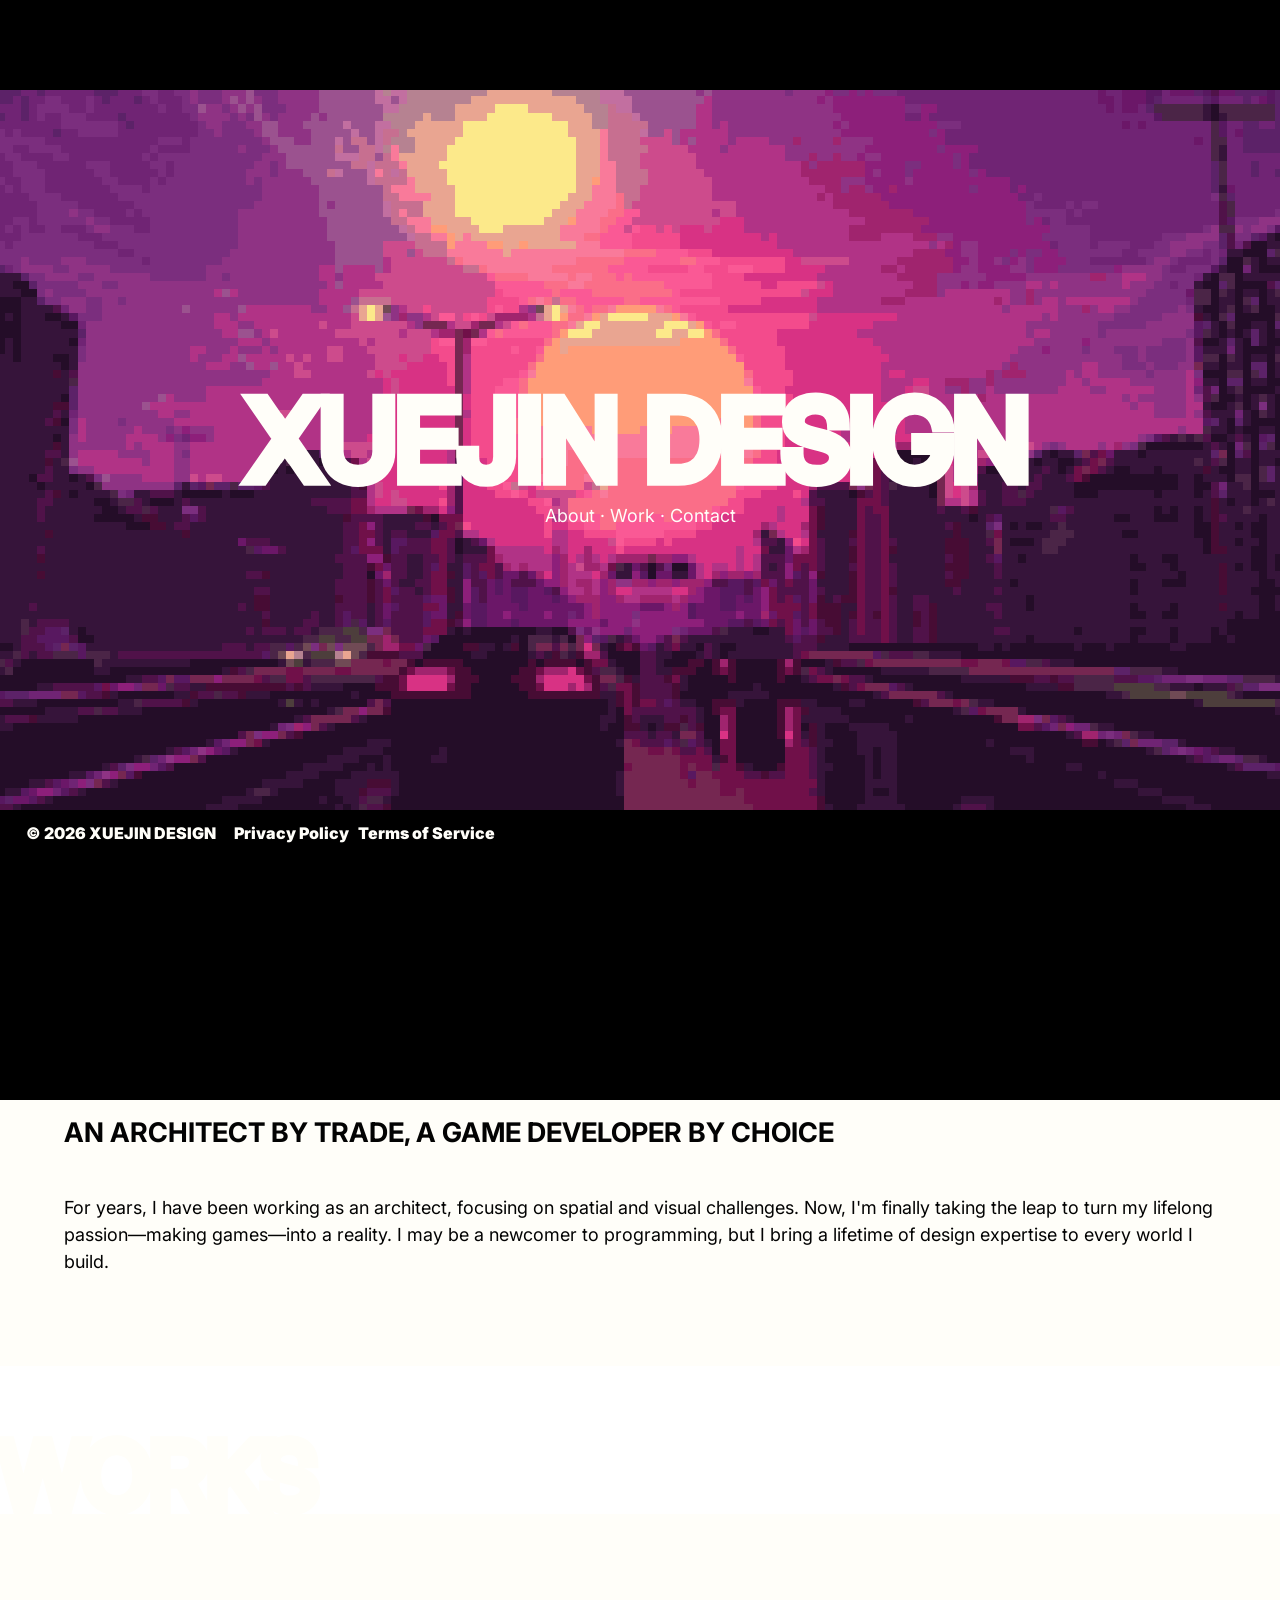
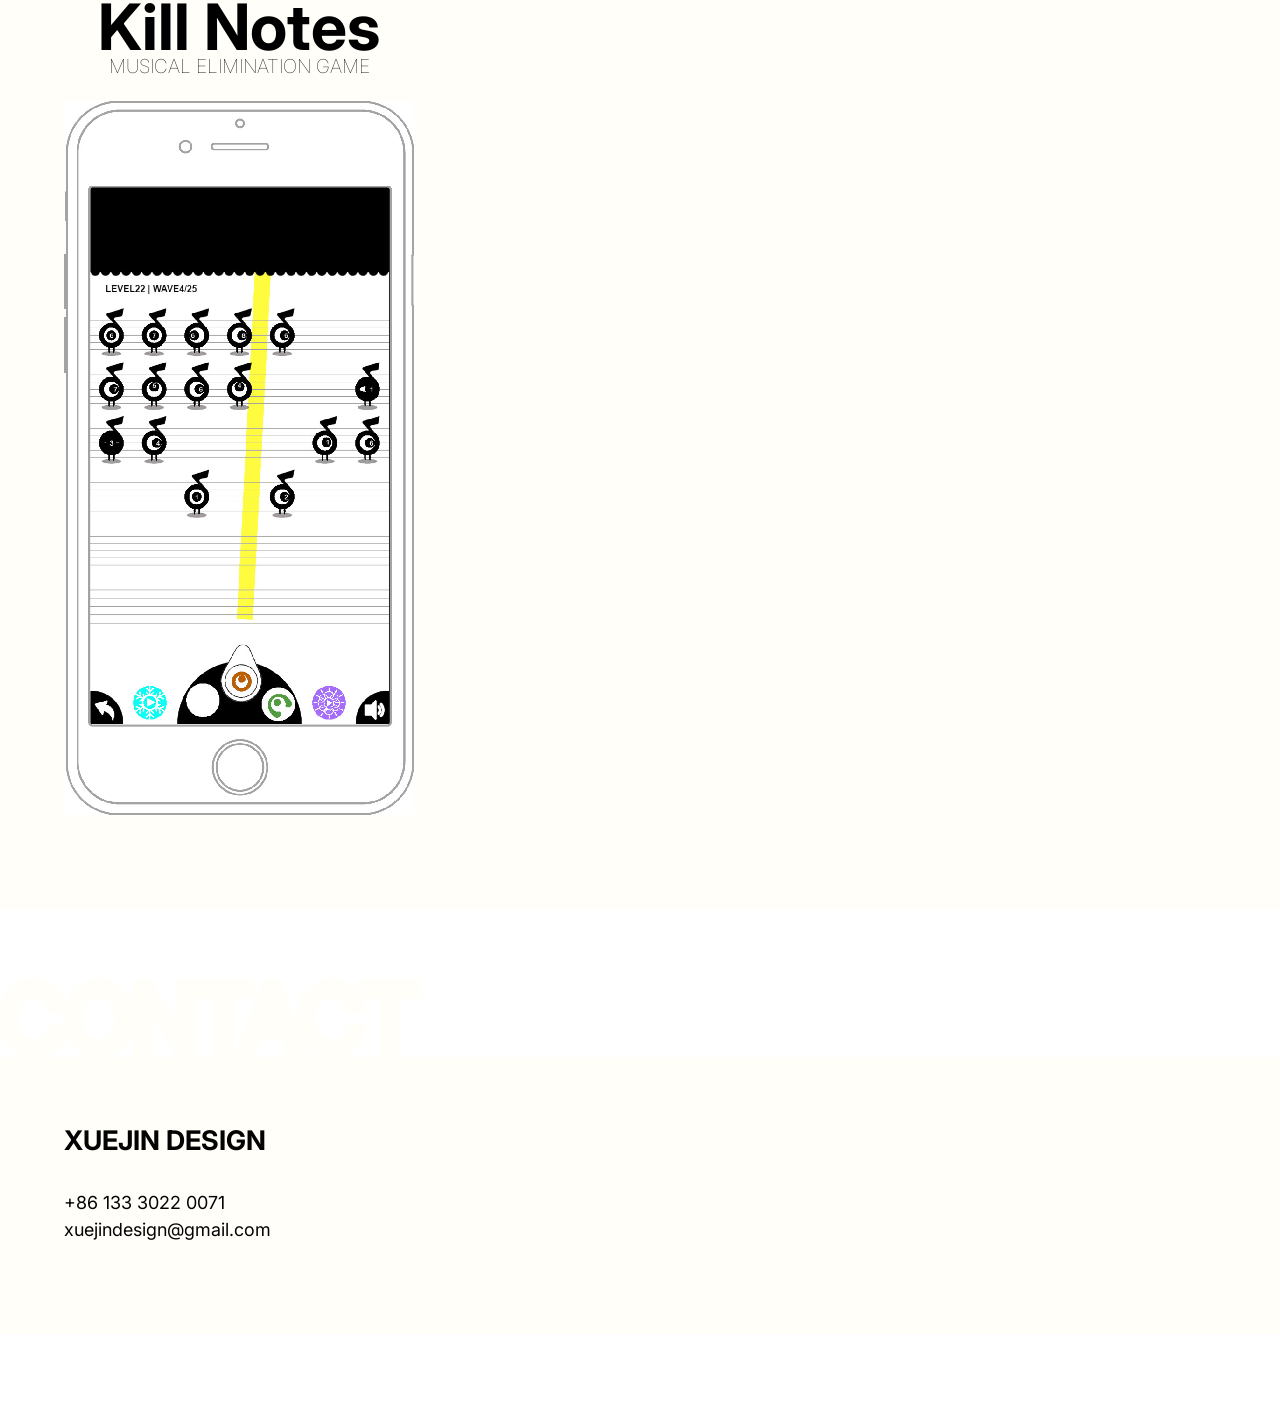
==== index.html @ 5424bccf "Update index.html" ====
<!doctype html>
<html lang="en">
  <head>
    <meta charset="UTF-8" />
    <!-- <meta http-equiv=""X-UA-Compatible" content=""IE=edge"> -->
    <meta name="viewport" content="width=device-width, initial-scale=1.0" />
    <title>Xuejin Design</title>
    <link
      href="https://fonts.googleapis.com/css2?family=Inter:wght@400&display=swap"
      rel="stylesheet"
    />
    <link rel="stylesheet" href="style.css" />
    <link rel="icon" href="assets/icon.png" type="image/png">
  </head>
  <body>
    <div id="header"></div>

    <div id="logo">
      <p class="logo">XUEJIN DESIGN</p>
      <p class="logo-text">
        <a href="#about">About</a> · <a href="#work">Work</a> ·
        <a href="#contact">Contact</a>
      </p>
    </div>

    <div id="about" class="container">
      <div class="title">ABOUT</div>
      <div class="content">
        <h2>AN ARCHITECT BY TRADE, A GAME DEVELOPER BY CHOICE <br /><br /></h2>
        <p>
          For years, I have been working as an architect, focusing on spatial
          and visual challenges. Now, I'm finally taking the leap to turn my
          lifelong passion—making games—into a reality. I may be a newcomer to
          programming, but I bring a lifetime of design expertise to every world
          I build.
        </p>
        <br />
      </div>
    </div>

    <div id="work" class="container">
      <div class="title">WORKS</div>
      <div class="content">
        <div class="project">
          <p class="project-title">Kill Notes</p>
          <p class="project-subtitle">MUSICAL ELIMINATION GAME</p>
          <a href="killnotes.html">
            <img src="assets/killnotes.jpg" width="350px" height="auto" />
          </a>
        </div>
      </div>
    </div>

    <div id="contact" class="container">
      <div class="title">CONTACT</div>
      <div class="content">
        <h2>XUEJIN DESIGN</h2>
        <br />
        <p>+86 133 3022 0071</p>
        <p>xuejindesign@gmail.com</p>
        <br />
      </div>
    </div>

    <div id="footer">
      <div class="footer">© 2026&nbsp;</div>
      <a class="footer" href="index.html"
        >XUEJIN DESIGN&nbsp;&nbsp;&nbsp;&nbsp;&nbsp;&nbsp;</a
      >
      <a class="footer" href="privacyPolicy.html"
        >Privacy Policy&nbsp;&nbsp;&nbsp;</a
      >
      <a class="footer" href="termsOfService.html">Terms of Service</a>
    </div>
  </body>
</html>
---- style.css ----
* {
  margin: 0;
  padding: 0;
  box-sizing: border-box; /* 确保 padding 不会撑大盒子 */
  font-family: "Inter", sans-serif;
}
html {
  scroll-padding-top: 15vh; /* 与 header 高度保持一致 */
}
a {
  color: #fffef9;
  text-decoration: none; /* 去掉默认的下划线 */
}
body {
  overflow-x: hidden; /* 防止出现细微的左右晃动 */
  background-image: url("./assets/32color.gif");

  /* 关键属性 */
  background-size: cover; /* 保持比例撑满全屏，不留白 */
  background-position: center; /* 图片居中展示 */
  background-repeat: no-repeat; /* 防止图片重复排列 */
  background-attachment: fixed; /* 背景固定，不随内容滚动（视差感） */

  image-rendering: pixelated; /* 现代浏览器的标准写法 */
  image-rendering: -moz-crisp-edges; /* 针对 Firefox */
  image-rendering: crisp-edges; /* 针对部分其他浏览器 */

  /* 记得清除默认边距 */
  margin: 0;
  padding: 0;
  min-height:100vh;
}
.home {
  font-size: 2vh; /* 使用视口宽度单位，确保在不同屏幕上都能适应 */
  color: #fffef9;
  -webkit-text-stroke: 0.2vh #fffef9;
  transform: scaleY(1.2); /* 1.2 表示纵向拉长到 1.2 倍，数值越大越高 */
  line-height: 1.1;
}
#logo {
  display: flex;
  justify-content: center; /* 水平居中 */
  align-items: center; /* 垂直居中 */
  min-height: 100vh; /* 确保父容器高度占满整个屏幕 */
  flex-direction: column;
}
.logo {
  font-size: 12vh; /* 使用视口宽度单位，确保在不同屏幕上都能适应 */
  color: #fffef9;
  -webkit-text-stroke: 1.5vh #fffef9;

}
.logo-text {
  font-size: 2vh; /* 使用视口宽度单位，确保在不同屏幕上都能适应 */
  color: #fffef9;
}
.container {
  display: block;
  margin: 8vh 0; /* 上下间距，水平居中 */
}
.page {
  display: block;
  margin-top: 20vh; /* 水平居中 */
}
.title {
  color: #fffef9;
  font-size: 10vh;
  line-height: 0.85; /* 强制压缩行高 */
  margin: 0; /* 暴力负边距，强制把下方的白色块拉上来 */
  display: block;
  -webkit-text-stroke: 1.4vh #fffef9;
}
.content {
  background-color: #fffef9;
  font-size: 2vh;
  color: #030303;
  margin: 0;
  padding: 5%;
  line-height: 1.5;
}
.heading {
  font-weight: 900;
  color: #030303;
}
.indent {
  margin-left: 2em;
}
.project {
  position: relative; /* 关键：作为定位参考 */
  display: inline-block;
  z-index: 1; /* 较低层级 */
  margin-top: 2%;
  margin-bottom: 2%;
}
.project-title {
  white-space: nowrap; /* ← 加上这行，强制不换行 */
  top: -10%;
  color: rgb(0, 0, 0);
  font-weight: bolder;
  font-size: 4rem;
  text-align: center;
  line-height: 0.8;
}
.project-subtitle {
  text-align: center;
  white-space: nowrap; /* ← 加上这行，强制不换行 */
  top: 5%;
  color: rgb(0, 0, 0);
  font-weight: lighter;
  font-size: 1.2rem;
  padding-bottom: 20px;
}
#header {
  background-color: #000000;
  display: flex;
  position: fixed;
  width: 100%;
  height: 10vh;
  top: 0;
  align-items: center;
  padding-left: 2vw;
  z-index: 2;
}
#footer {
  background-color: #000000;
  position: fixed;
  width: 100%;
  height: 10vh;
  bottom: 0;
  display: flex;
  color: #fffef9;
  padding-left: 2vw;
  padding-top: 1vw;
  font-weight: 900;
  z-index: 2;
  box-shadow:0 100px 0 100px #000000;
}
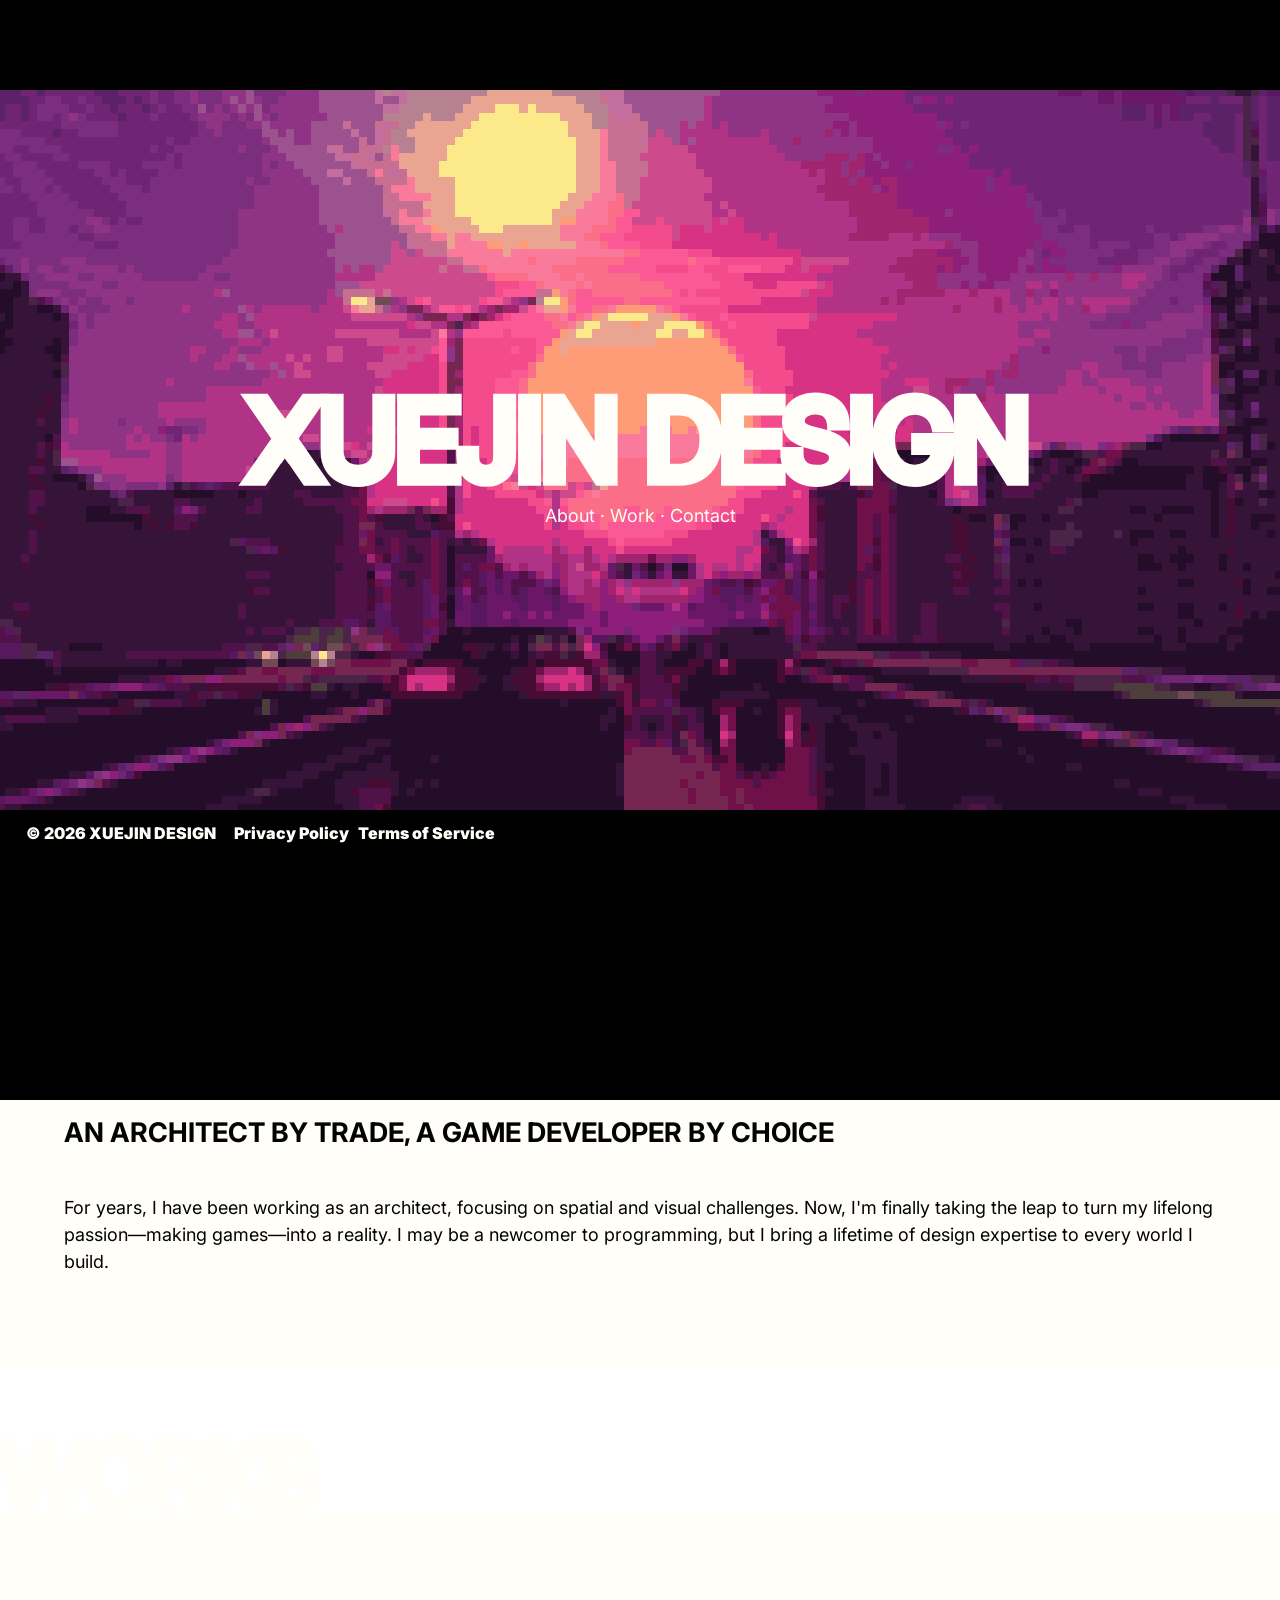
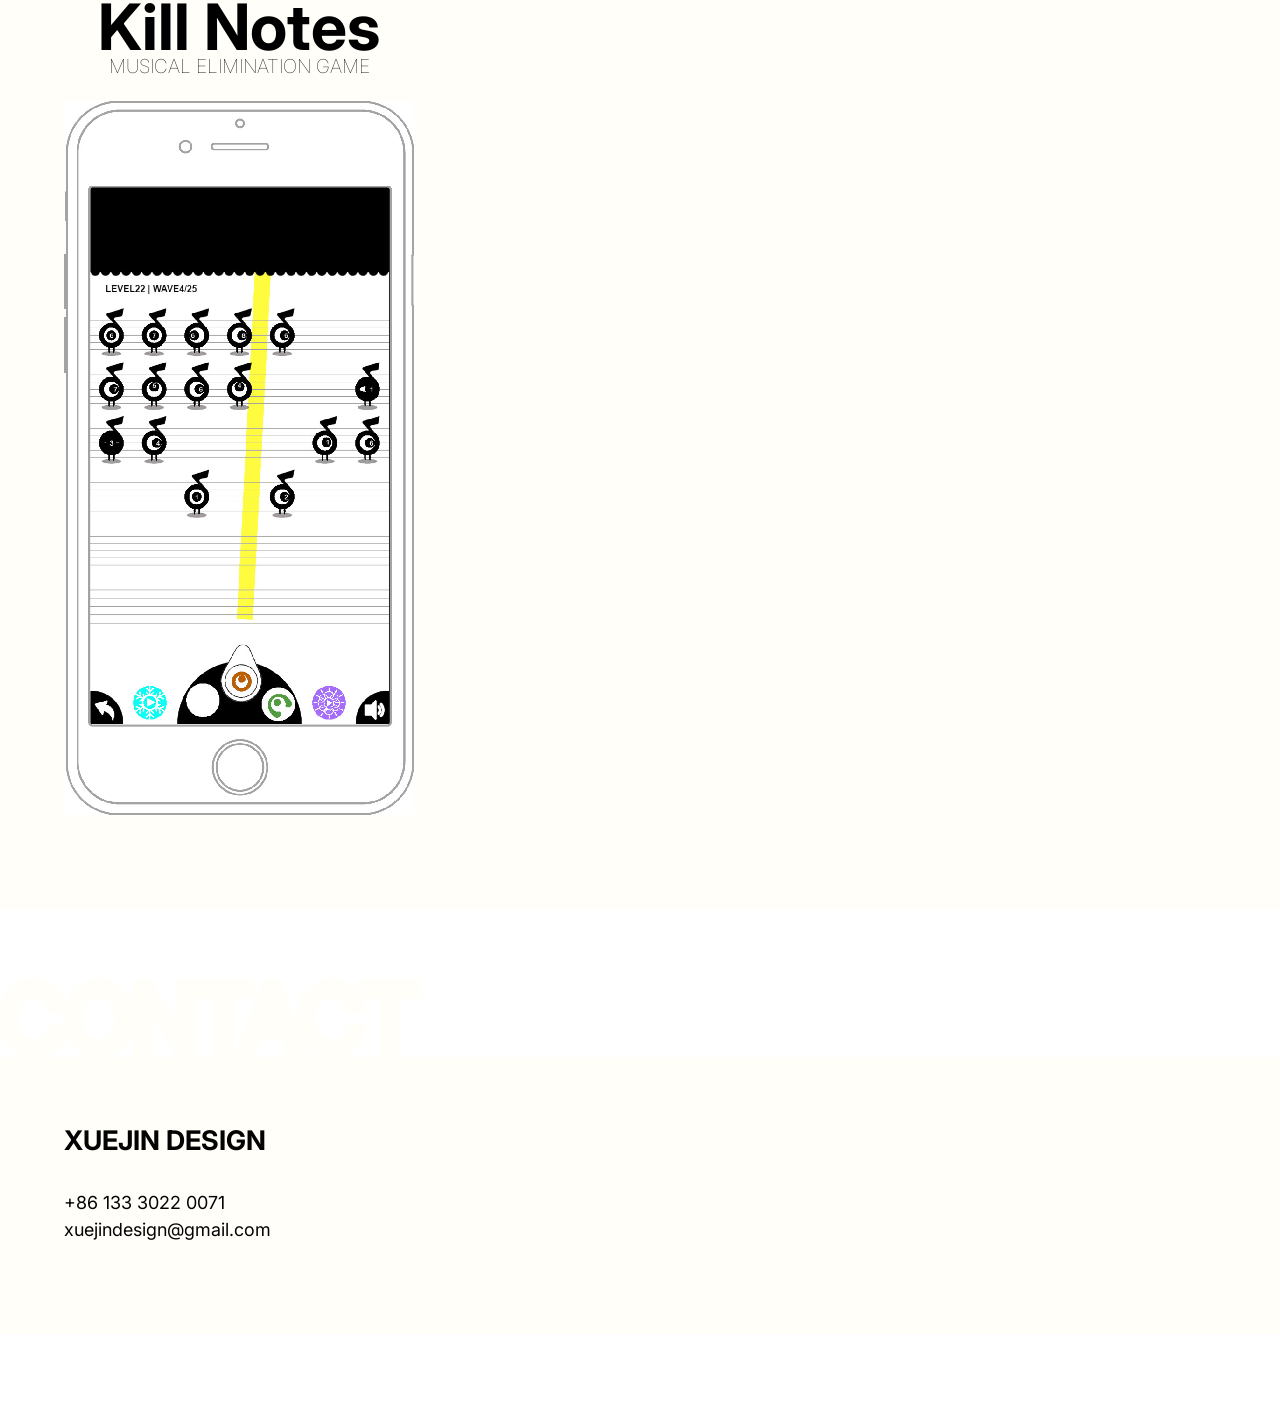
==== commit ca9e3eed: "Fix HTML encoding issues in index.html" ====
--- a/index.html
+++ b/index.html
@@ -4,7 +4,7 @@
     <meta charset="UTF-8" />
     <!-- <meta http-equiv=""X-UA-Compatible" content=""IE=edge"> -->
     <meta name="viewport" content="width=device-width, initial-scale=1.0" />
-    <title>Xuejin Design</title>
+    <title>XUEJIN DESIGN</title>
     <link
       href="https://fonts.googleapis.com/css2?family=Inter:wght@400&display=swap"
       rel="stylesheet"
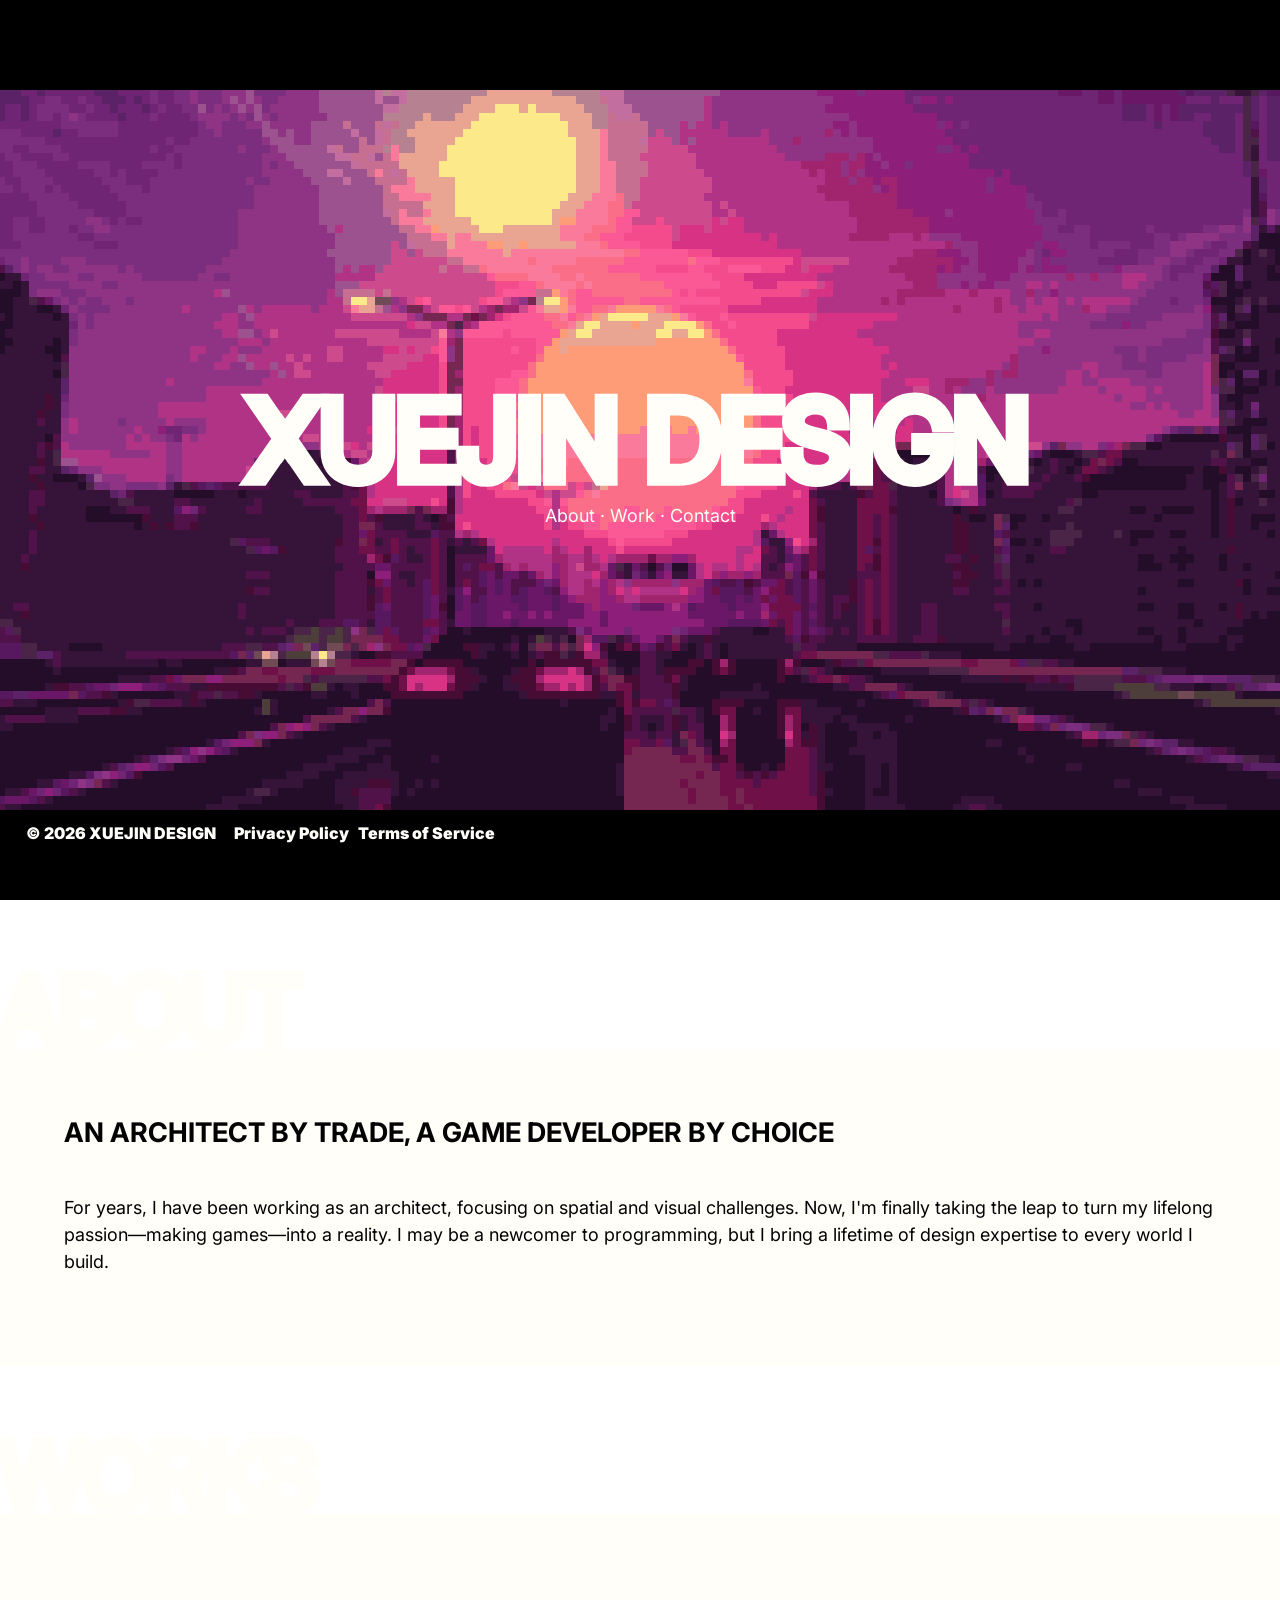
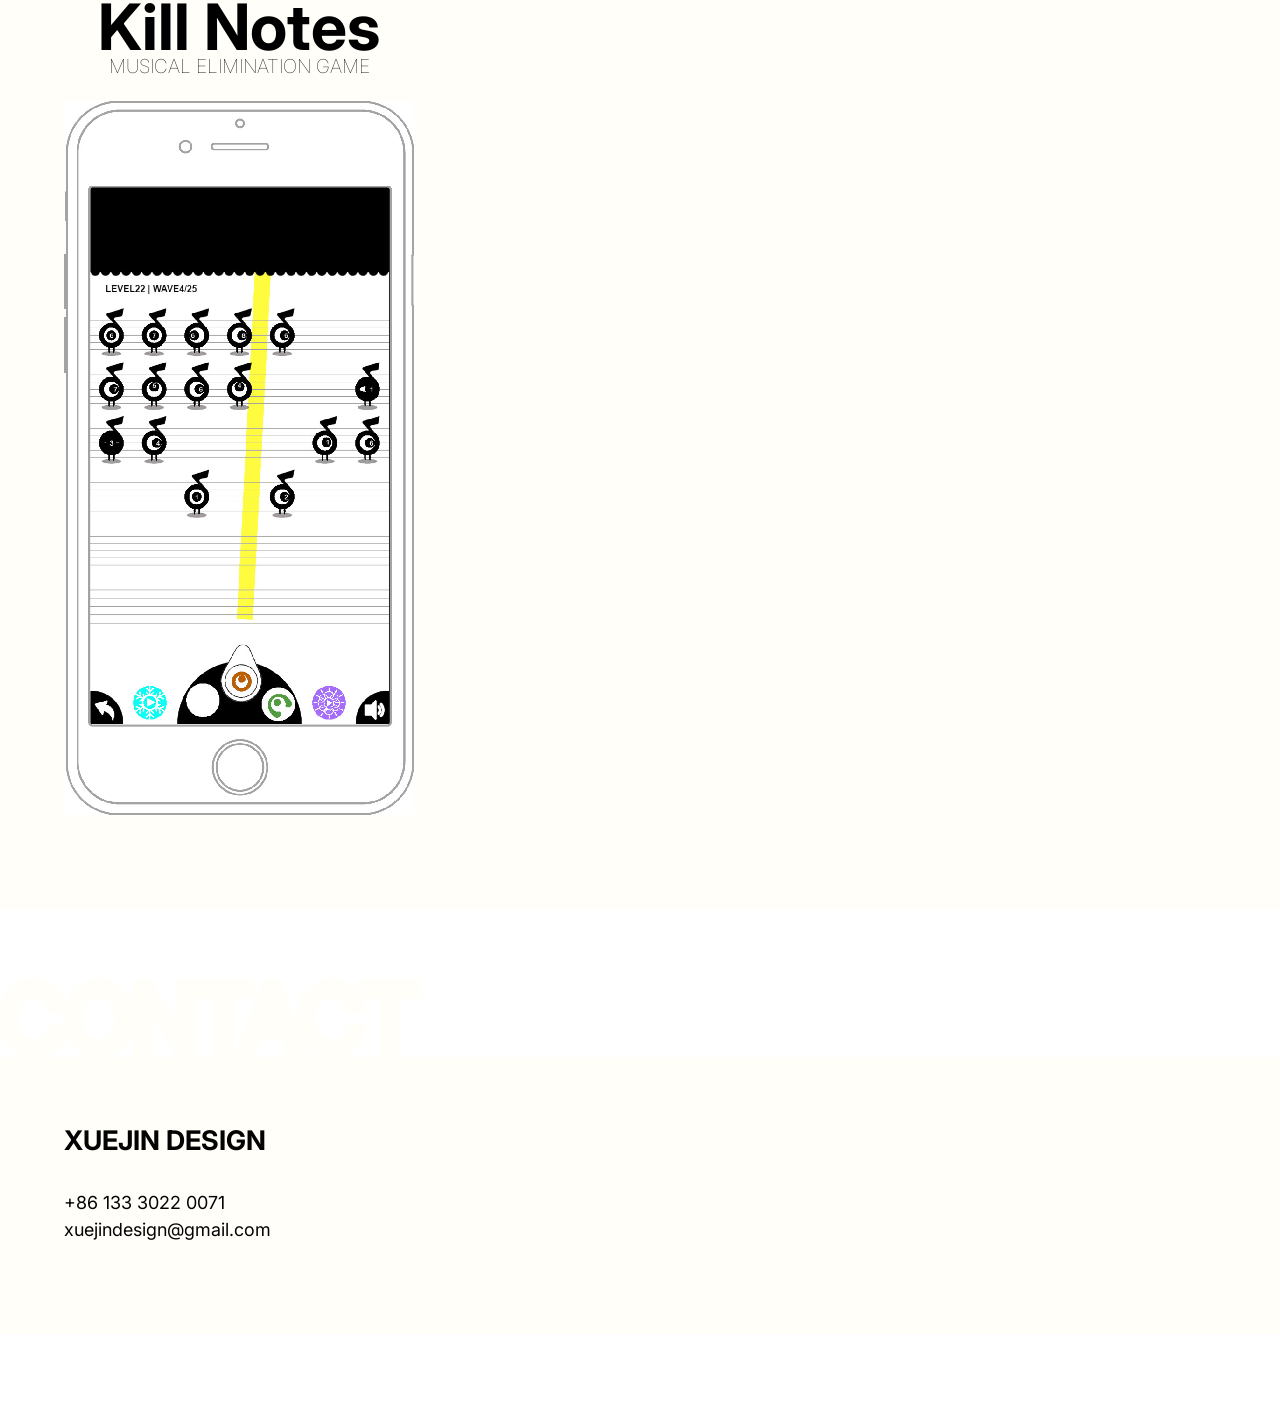
==== commit 2225fc13: "Update index.html" ====
--- a/index.html
+++ b/index.html
@@ -11,6 +11,7 @@
     />
     <link rel="stylesheet" href="style.css" />
     <link rel="icon" href="assets/icon.png" type="image/png">
+    <link rel="canonical" href="https://xuejin.design/" />
   </head>
   <body>
     <div id="header"></div>
--- a/style.css
+++ b/style.css
@@ -133,5 +133,4 @@
   padding-top: 1vw;
   font-weight: 900;
   z-index: 2;
-  box-shadow:0 100px 0 100px #000000;
 }
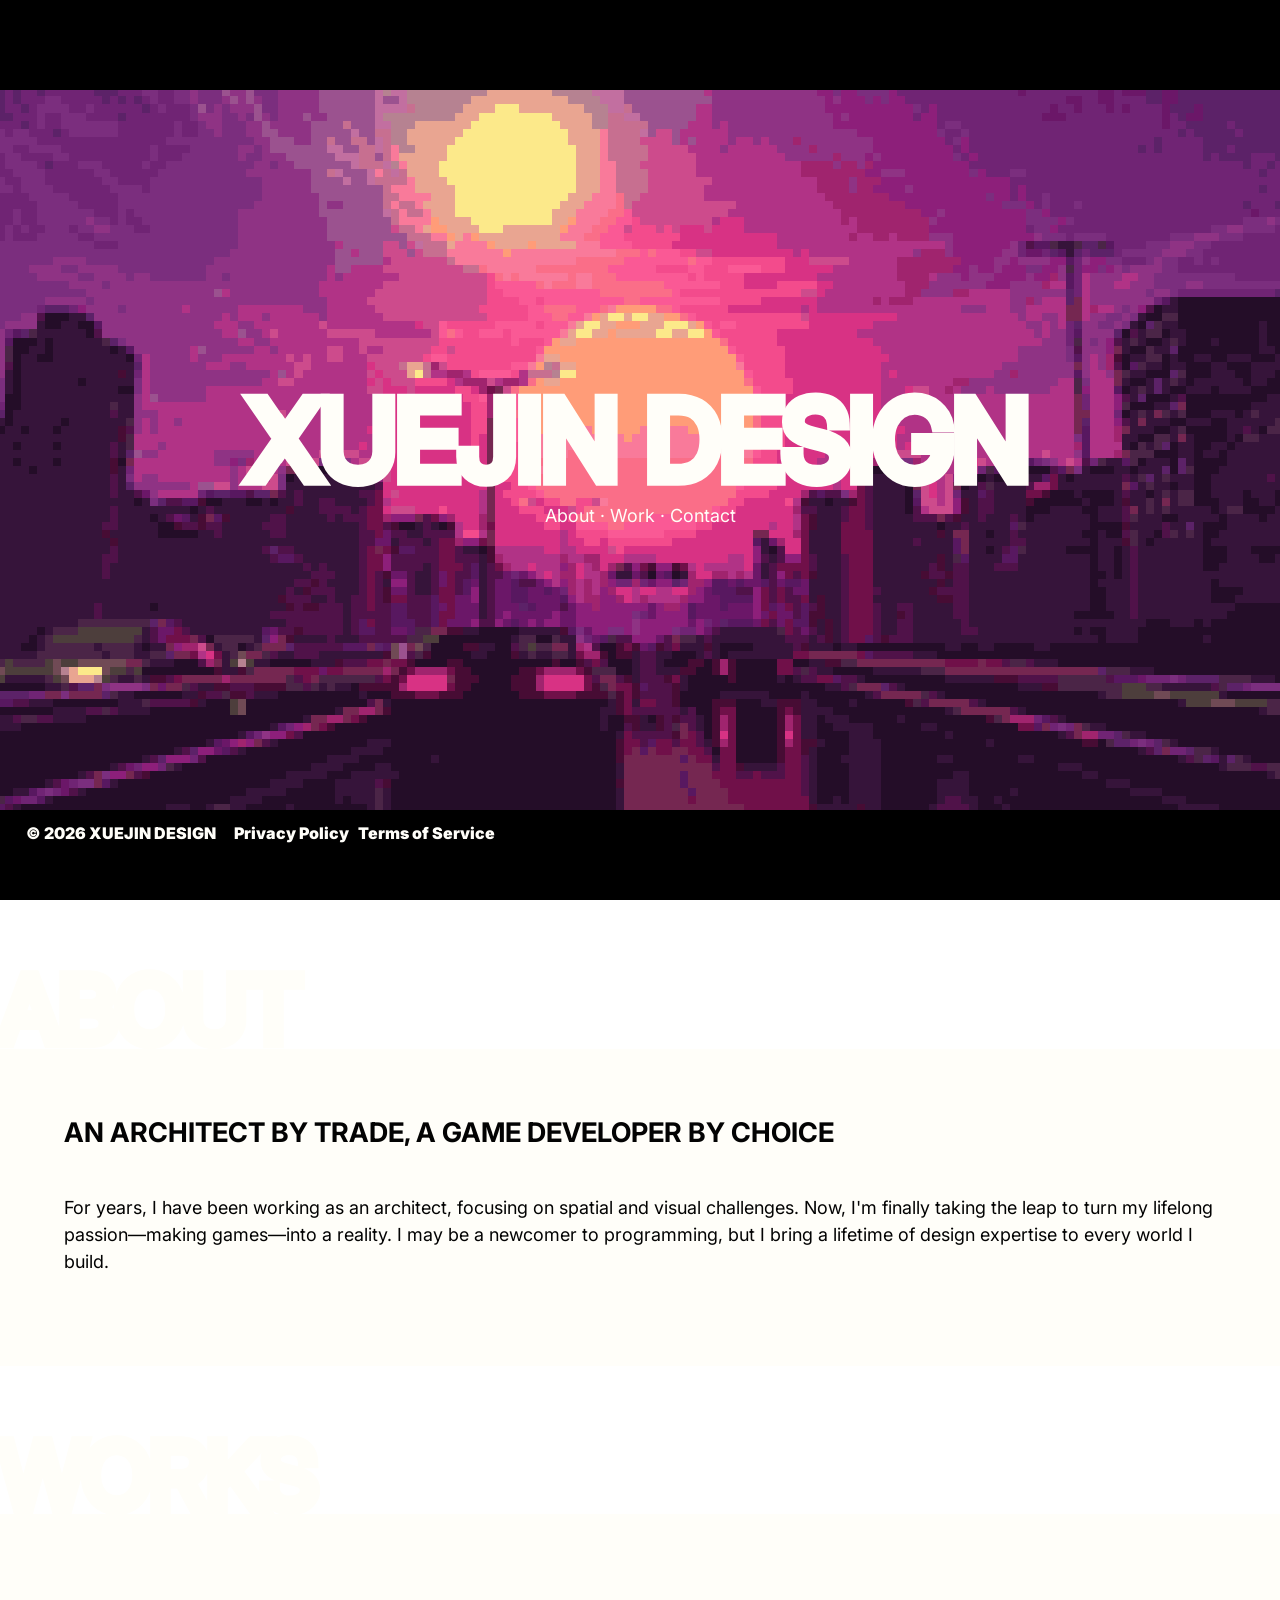
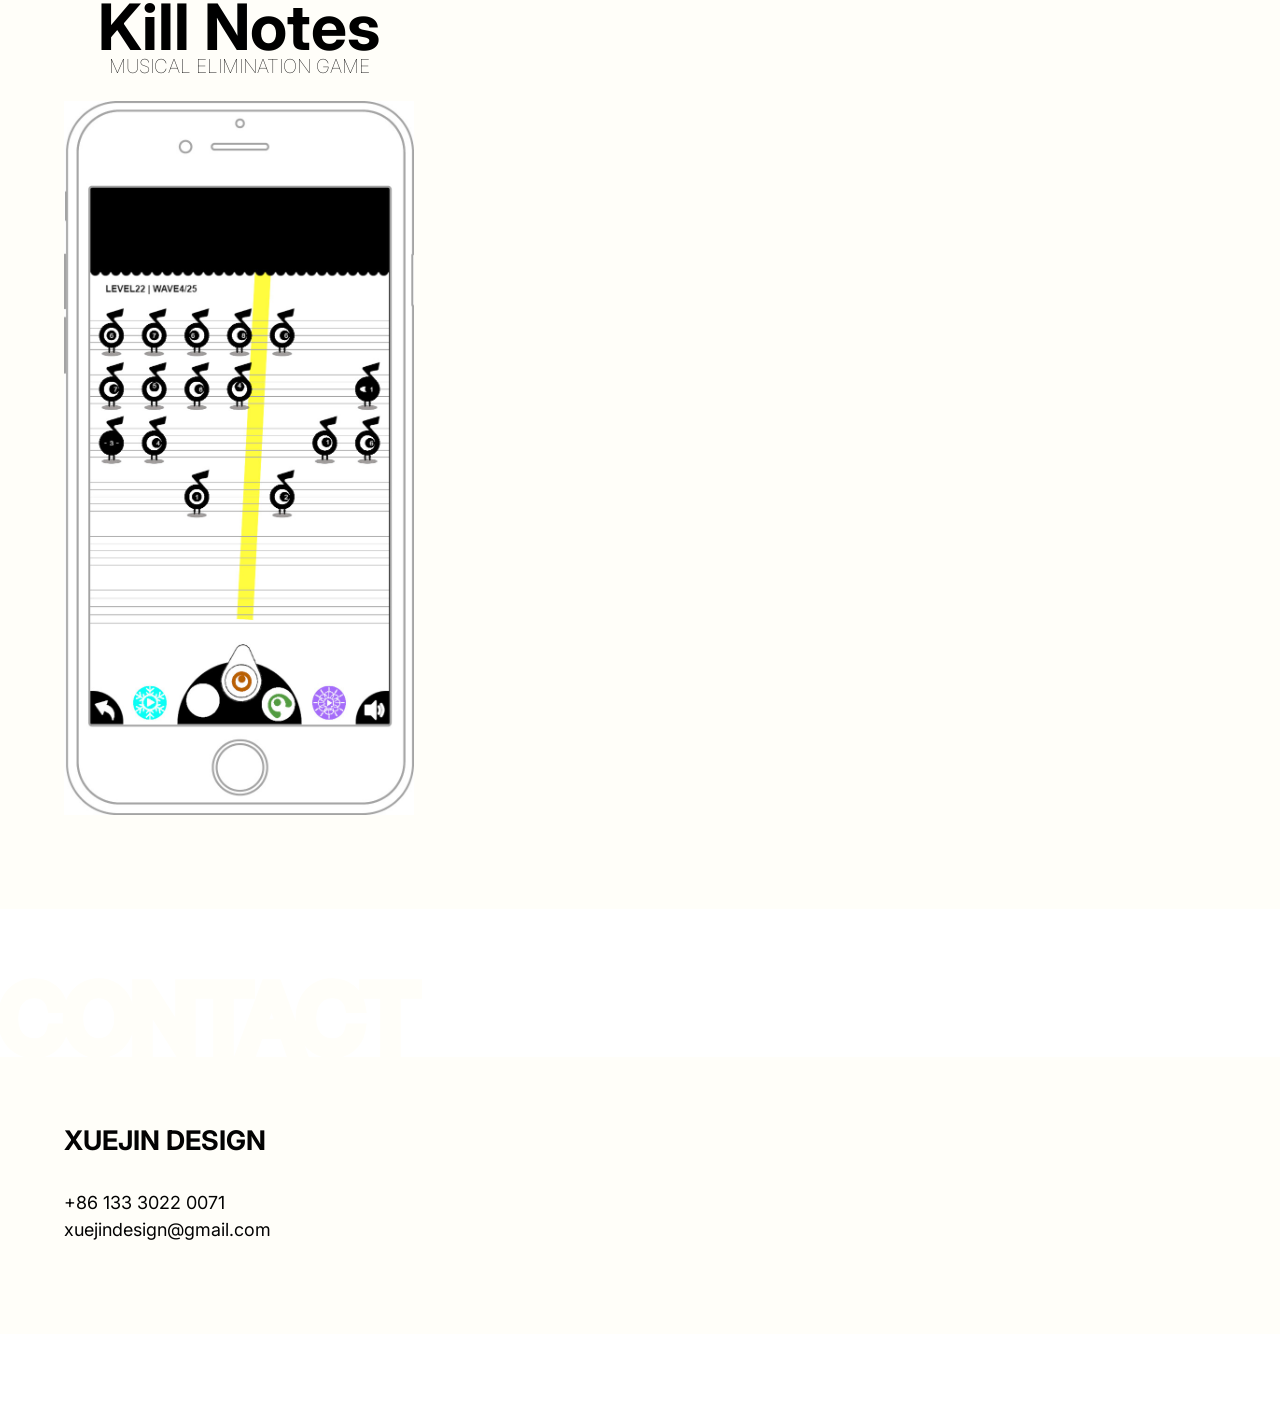
==== commit 98c6a580: "Update index.html" ====
--- a/index.html
+++ b/index.html
@@ -1,6 +1,7 @@
 <!doctype html>
 <html lang="en">
   <head>
+    <meta name="facebook-domain-verification" content="ktpvvyk9784qtbtlmtoqzcp71w7ede" />
     <meta charset="UTF-8" />
     <!-- <meta http-equiv=""X-UA-Compatible" content=""IE=edge"> -->
     <meta name="viewport" content="width=device-width, initial-scale=1.0" />
--- a/style.css
+++ b/style.css
@@ -134,3 +134,6 @@
   font-weight: 900;
   z-index: 2;
 }
+img {
+  image-rendering: -webkit-optimize-contrast;/* 重要！不加这个图片会模糊 */
+}
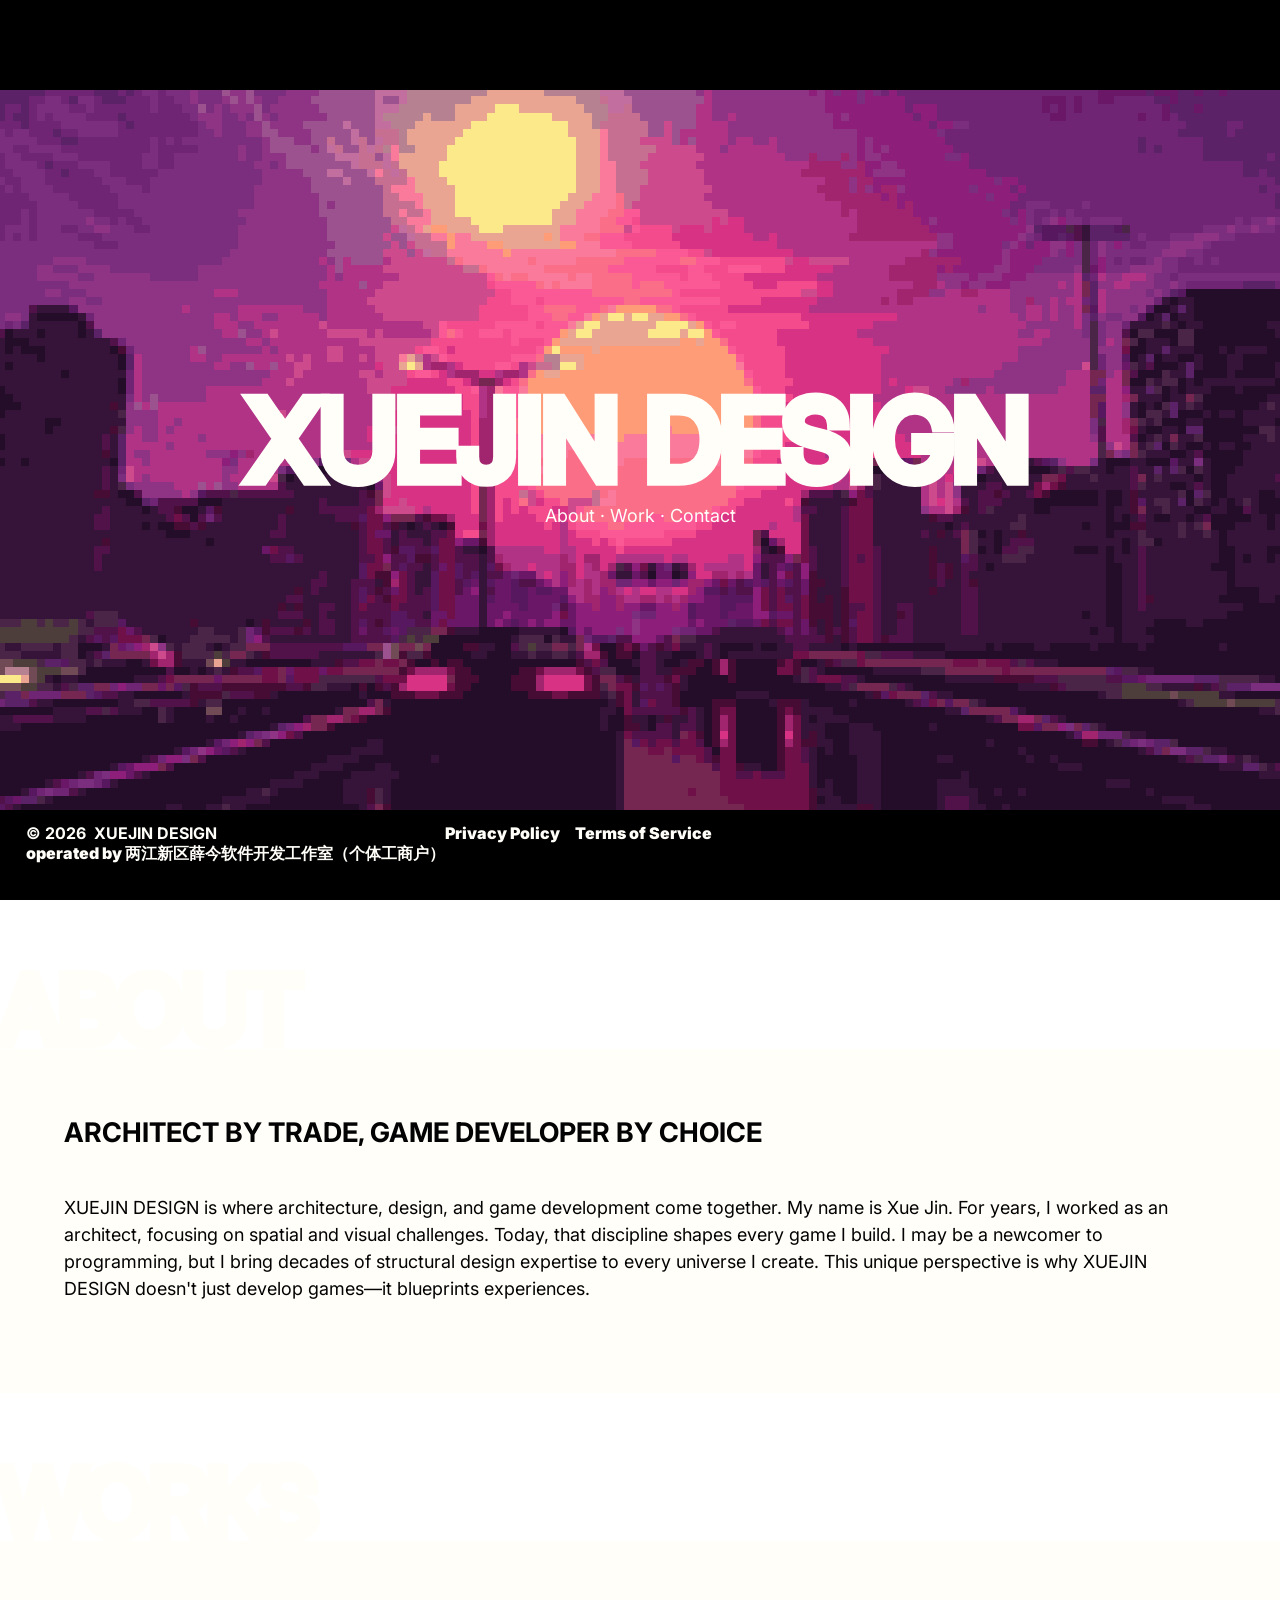
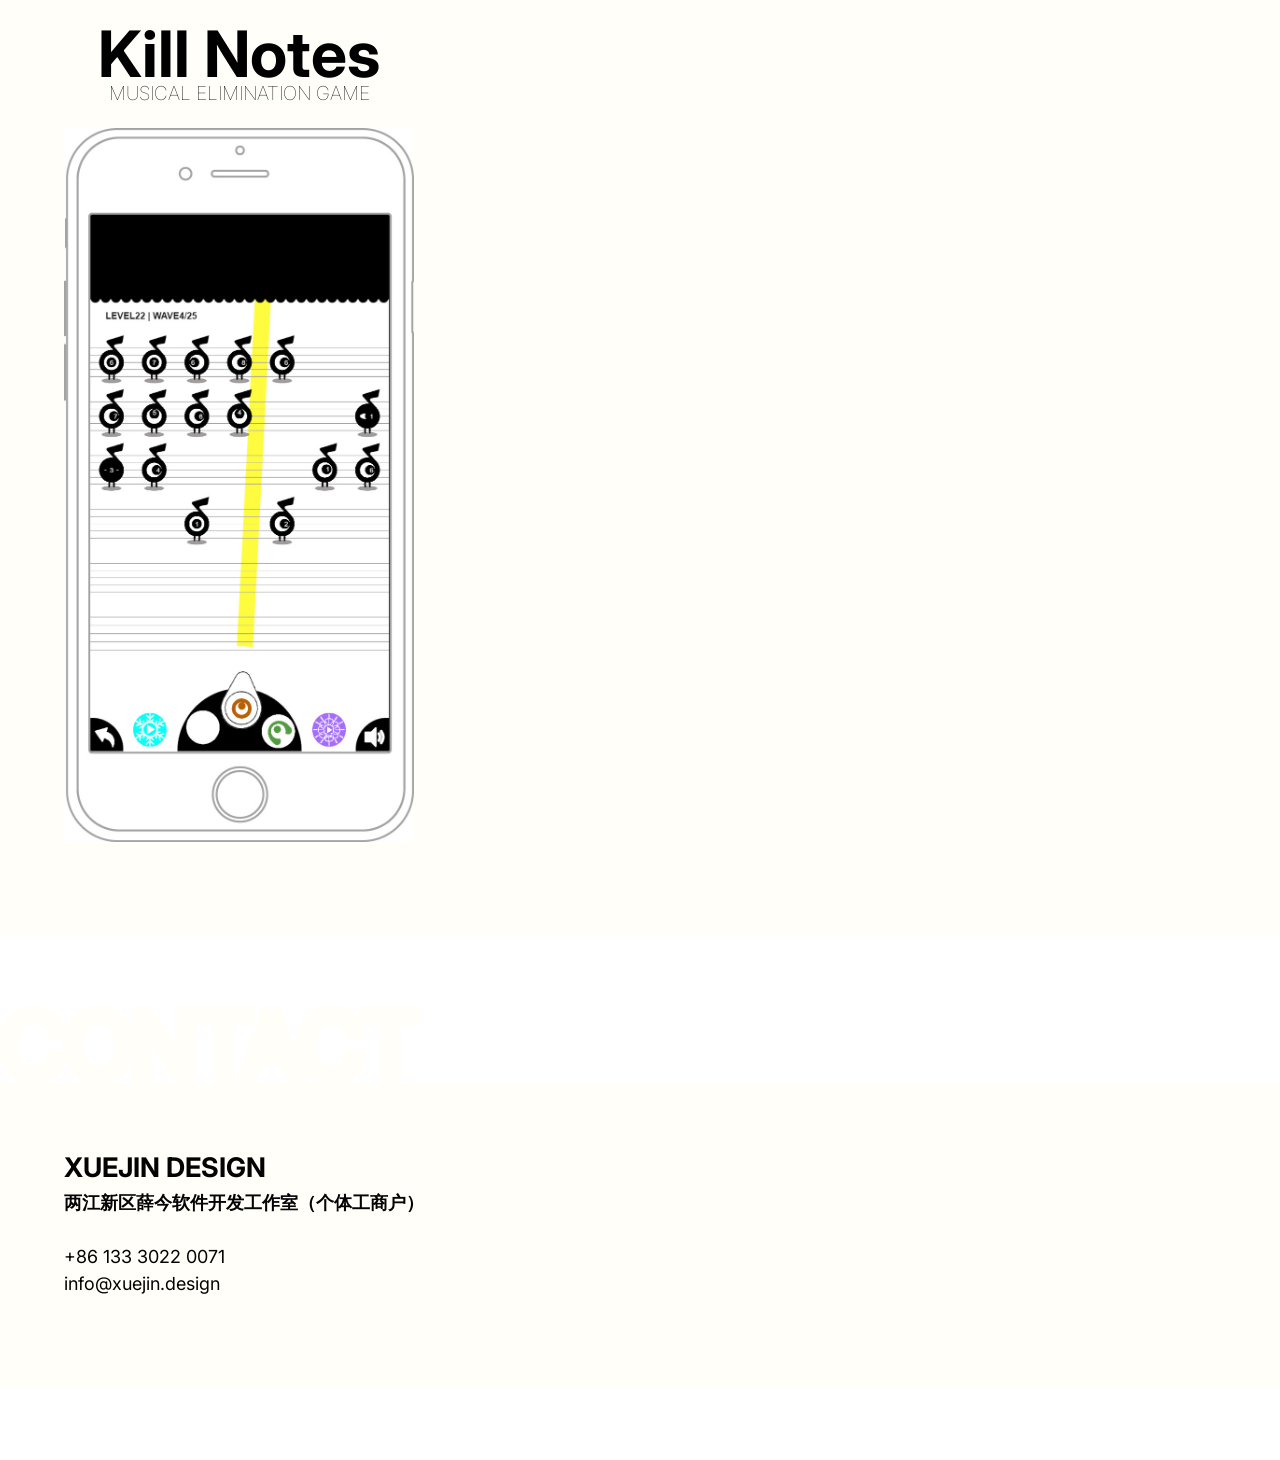
==== commit 1ef2b7ae: "Revise index.html for content and structure updates Updated the content and structure of the index.h" ====
--- a/index.html
+++ b/index.html
@@ -1,7 +1,10 @@
 <!doctype html>
 <html lang="en">
   <head>
-    <meta name="facebook-domain-verification" content="ktpvvyk9784qtbtlmtoqzcp71w7ede" />
+    <meta
+      name="facebook-domain-verification"
+      content="ktpvvyk9784qtbtlmtoqzcp71w7ede"
+    />
     <meta charset="UTF-8" />
     <!-- <meta http-equiv=""X-UA-Compatible" content=""IE=edge"> -->
     <meta name="viewport" content="width=device-width, initial-scale=1.0" />
@@ -11,7 +14,7 @@
       rel="stylesheet"
     />
     <link rel="stylesheet" href="style.css" />
-    <link rel="icon" href="assets/icon.png" type="image/png">
+    <link rel="icon" href="assets/icon.png" type="image/png" />
     <link rel="canonical" href="https://xuejin.design/" />
   </head>
   <body>
@@ -28,13 +31,15 @@
     <div id="about" class="container">
       <div class="title">ABOUT</div>
       <div class="content">
-        <h2>AN ARCHITECT BY TRADE, A GAME DEVELOPER BY CHOICE <br /><br /></h2>
-        <p>
-          For years, I have been working as an architect, focusing on spatial
-          and visual challenges. Now, I'm finally taking the leap to turn my
-          lifelong passion—making games—into a reality. I may be a newcomer to
-          programming, but I bring a lifetime of design expertise to every world
-          I build.
+                <h2>ARCHITECT BY TRADE, GAME DEVELOPER BY CHOICE <br /><br /></h2>
+
+XUEJIN DESIGN is where architecture, design, and game development come together.
+
+My name is Xue Jin. For years, I worked as an architect, focusing on spatial and visual challenges. Today, that discipline shapes every game I build. I may be a newcomer to programming, but I bring decades of structural design expertise to every universe I create.
+
+This unique perspective is why XUEJIN DESIGN doesn't just develop games—it blueprints experiences.
+
+
         </p>
         <br />
       </div>
@@ -57,22 +62,35 @@
       <div class="title">CONTACT</div>
       <div class="content">
         <h2>XUEJIN DESIGN</h2>
+        <b>两江新区薛今软件开发工作室（个体工商户）</b>
+        <br />
         <br />
         <p>+86 133 3022 0071</p>
-        <p>xuejindesign@gmail.com</p>
+        <p>info@xuejin.design</p>
         <br />
       </div>
     </div>
 
-    <div id="footer">
-      <div class="footer">© 2026&nbsp;</div>
-      <a class="footer" href="index.html"
-        >XUEJIN DESIGN&nbsp;&nbsp;&nbsp;&nbsp;&nbsp;&nbsp;</a
-      >
-      <a class="footer" href="privacyPolicy.html"
-        >Privacy Policy&nbsp;&nbsp;&nbsp;</a
-      >
-      <a class="footer" href="termsOfService.html">Terms of Service</a>
+     <div id="footer">
+      <div>
+        <b class="boldText">© 2026&nbsp; XUEJIN DESIGN</b>
+
+        <br />
+        <p class="lightText">
+          operated by 两江新区薛今软件开发工作室（个体工商户）
+        </p>
+      </div>
+
+      <div>
+        <a class="boldText" href="privacyPolicy.html"
+          >Privacy Policy&nbsp;&nbsp;&nbsp;&nbsp;</a
+        >
+        <a class="boldText" href="termsOfService.html">Terms of Service</a>
+      </div>
+    </div>
+  </body>
+    
+    
     </div>
   </body>
 </html>
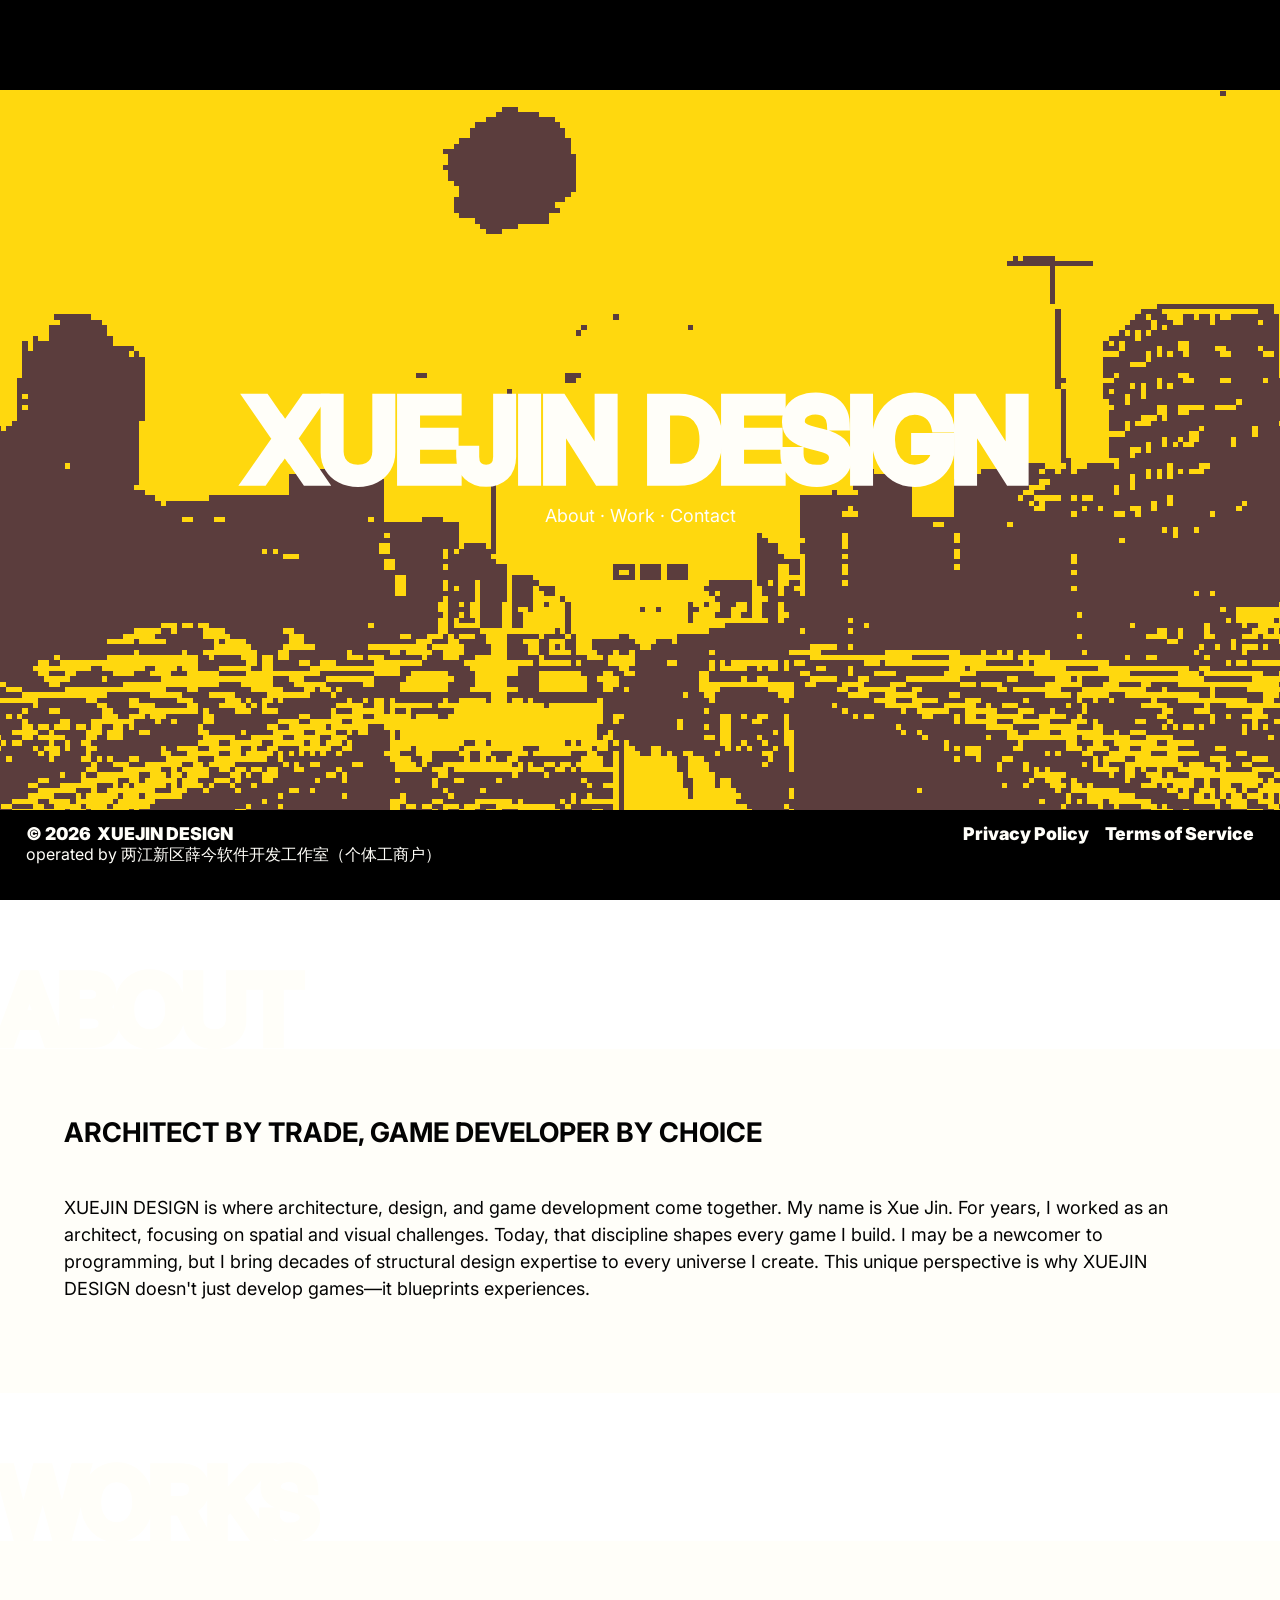
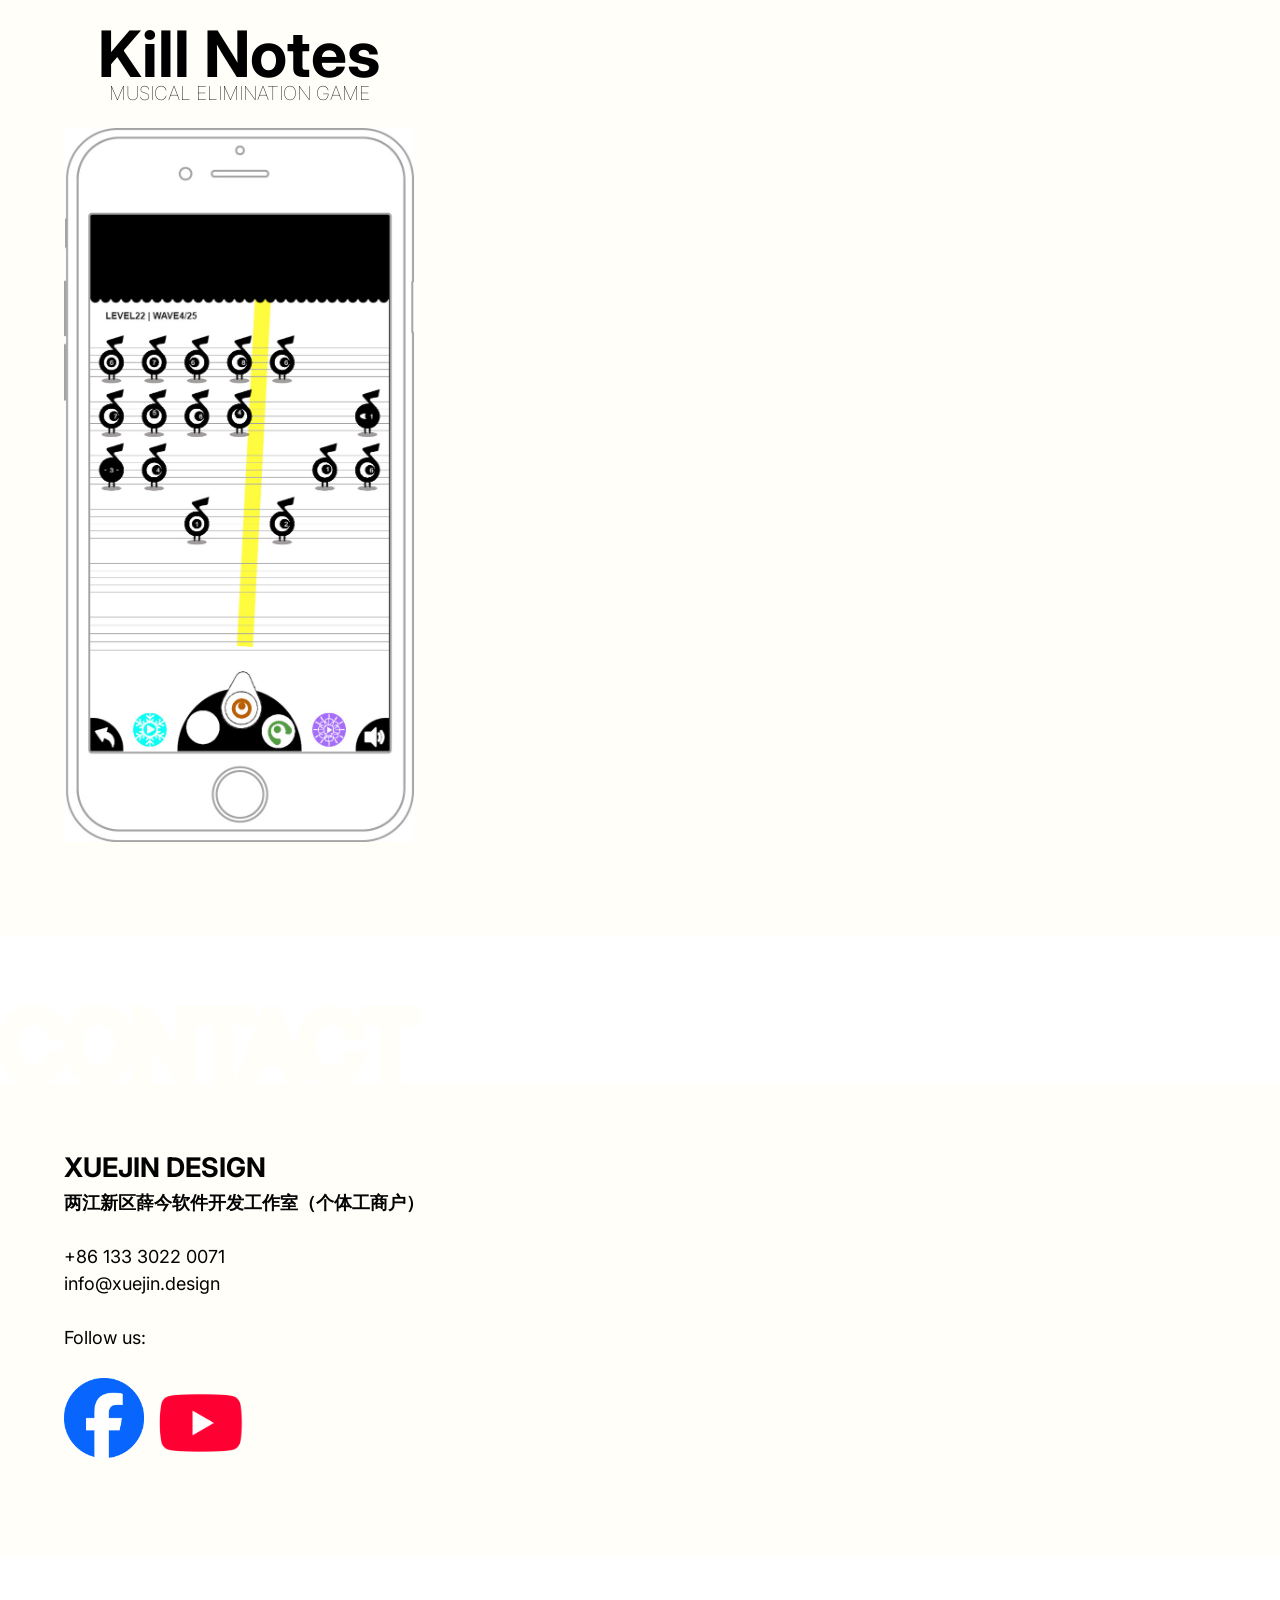
==== commit 2eb8727d: "Update index.html" ====
--- a/index.html
+++ b/index.html
@@ -63,11 +63,21 @@
       <div class="content">
         <h2>XUEJIN DESIGN</h2>
         <b>两江新区薛今软件开发工作室（个体工商户）</b>
+      
         <br />
         <br />
         <p>+86 133 3022 0071</p>
         <p>info@xuejin.design</p>
+          <br />
+        <p>Follow us:</p><br/>
+        <a href="https://www.facebook.com/61591018595151/">
+<img src="assets/Facebook_Logo_Primary.png" width="auto" height="80px" />
+        </a>
+                <a href="https://www.youtube.com/@xuejindesign">
+<img src="assets/yt_icon_red_digital.png" width="auto" height="70px" />
+        </a>
         <br />
+                <br />
       </div>
     </div>
 
--- a/style.css
+++ b/style.css
@@ -28,7 +28,7 @@
   /* 记得清除默认边距 */
   margin: 0;
   padding: 0;
-  min-height:100vh;
+  min-height: 100vh;
 }
 .home {
   font-size: 2vh; /* 使用视口宽度单位，确保在不同屏幕上都能适应 */
@@ -48,7 +48,6 @@
   font-size: 12vh; /* 使用视口宽度单位，确保在不同屏幕上都能适应 */
   color: #fffef9;
   -webkit-text-stroke: 1.5vh #fffef9;
-
 }
 .logo-text {
   font-size: 2vh; /* 使用视口宽度单位，确保在不同屏幕上都能适应 */
@@ -130,10 +129,22 @@
   display: flex;
   color: #fffef9;
   padding-left: 2vw;
+  padding-right: 2vw;
   padding-top: 1vw;
+  z-index: 2;
+  justify-content: space-between;
+}
+
+.boldText {
   font-weight: 900;
-  z-index: 2;
+  font-size: 1.1rem;
 }
+
+.lightText {
+  font-weight: 400;
+  font-size: 1rem;
+}
+
 img {
-  image-rendering: -webkit-optimize-contrast;/* 重要！不加这个图片会模糊 */
+  image-rendering: -webkit-optimize-contrast; /* 重要！不加这个图片会模糊 */
 }
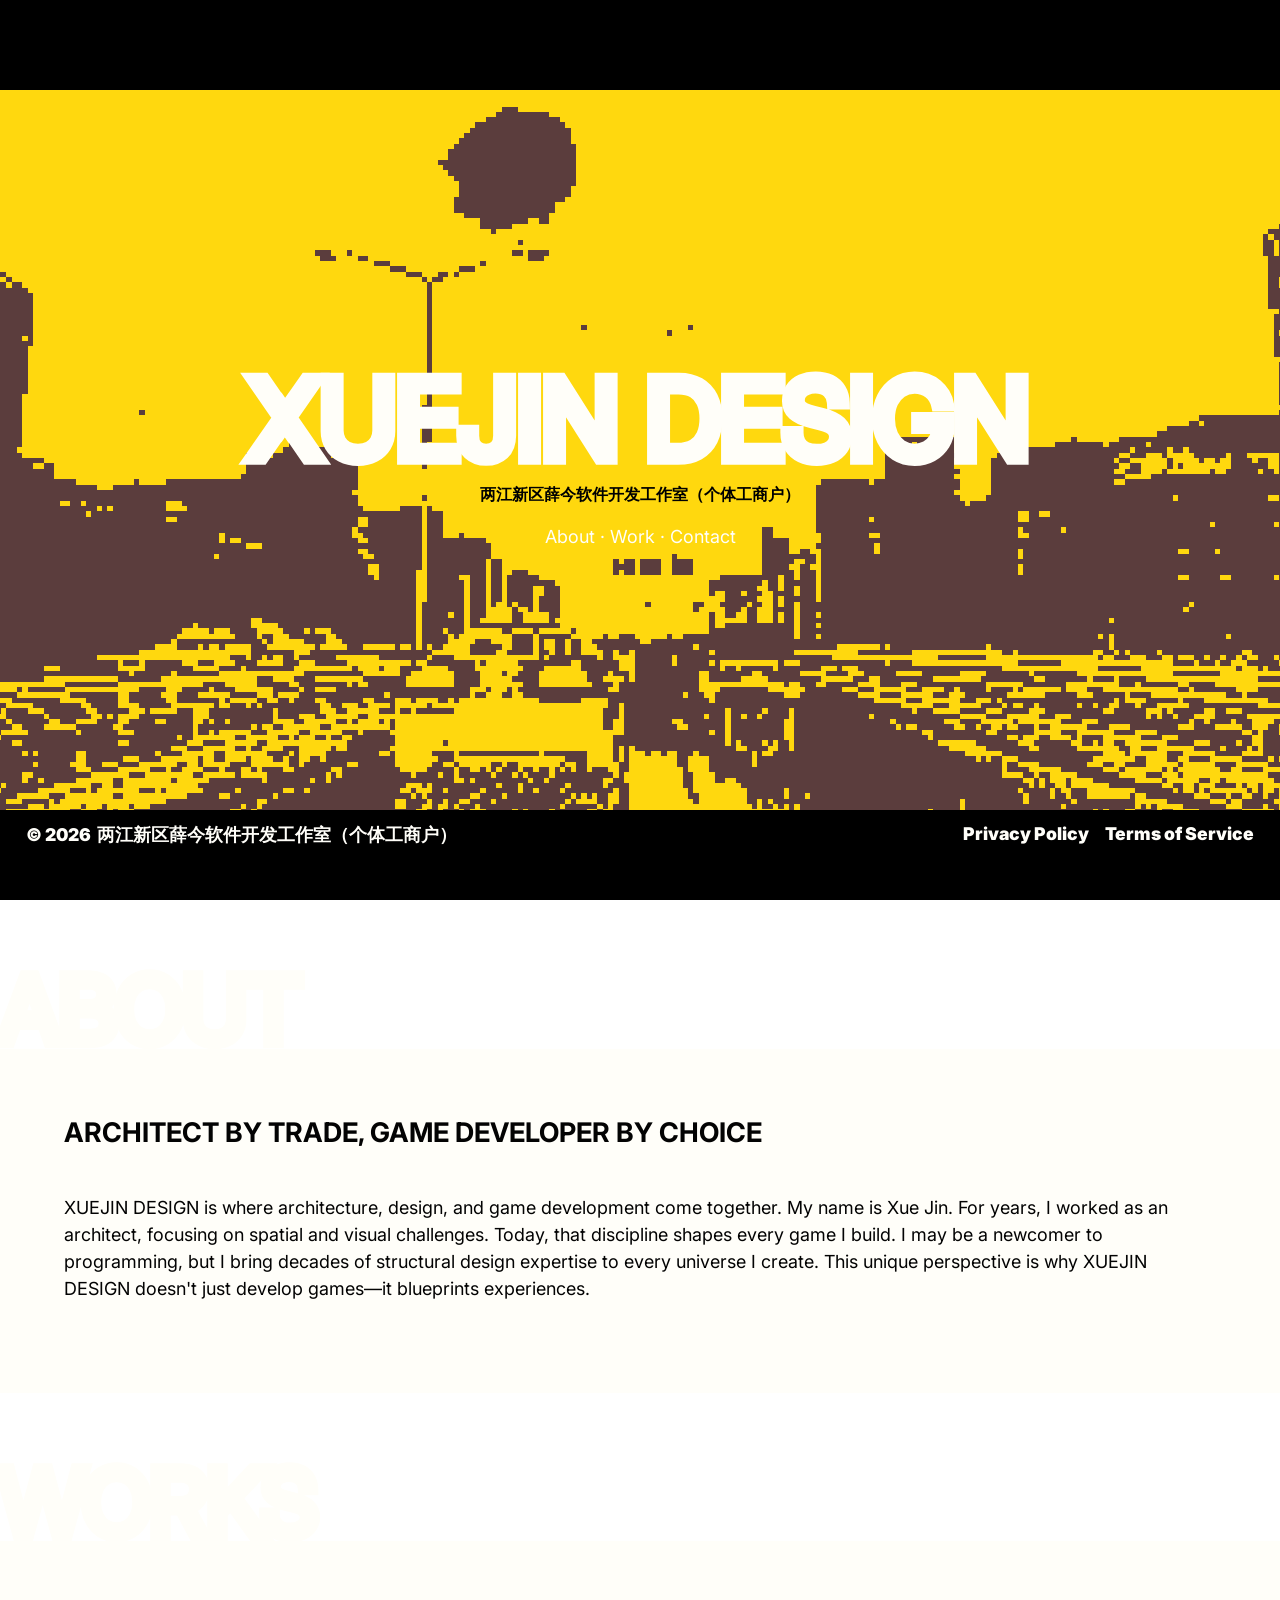
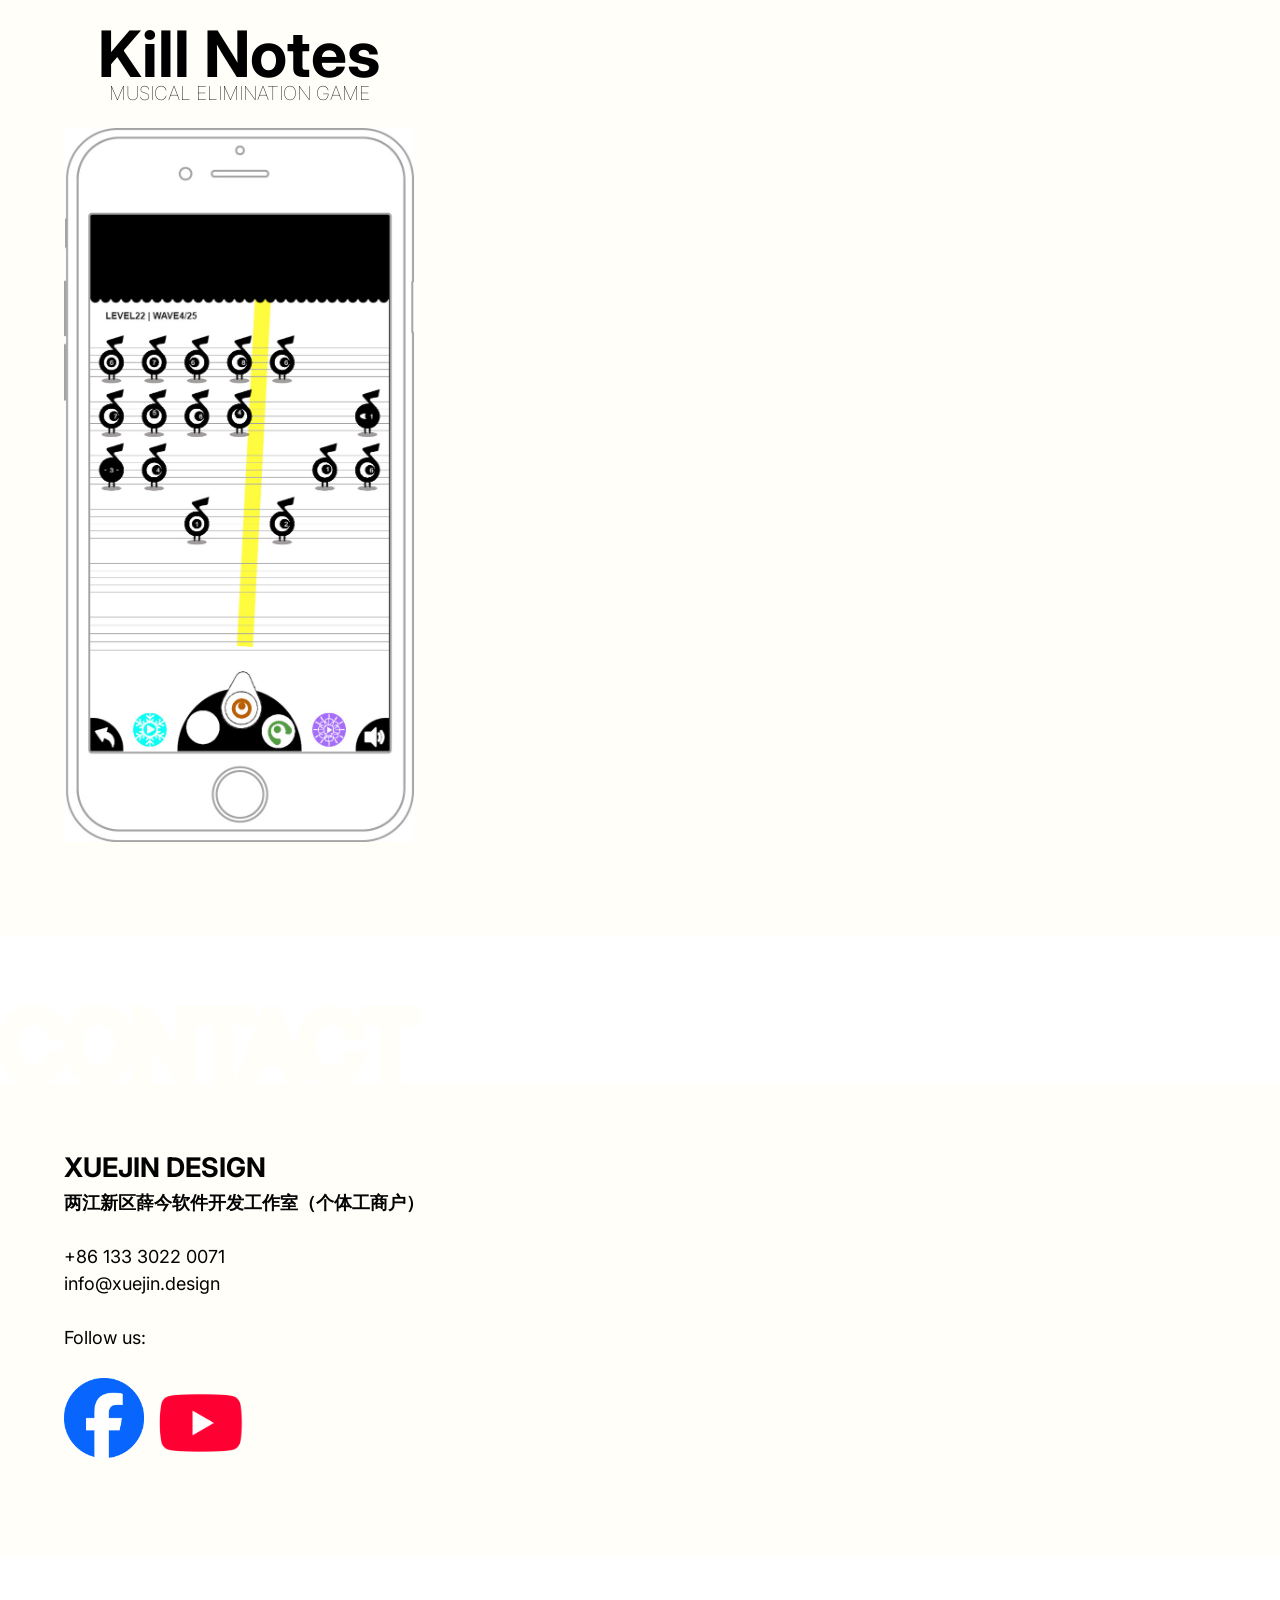
==== commit 7dca8331: "Fix HTML formatting and structure" ====
--- a/index.html
+++ b/index.html
@@ -22,6 +22,7 @@
 
     <div id="logo">
       <p class="logo">XUEJIN DESIGN</p>
+            <b class="sublogo"> 两江新区薛今软件开发工作室（个体工商户）</b><br />
       <p class="logo-text">
         <a href="#about">About</a> · <a href="#work">Work</a> ·
         <a href="#contact">Contact</a>
@@ -83,12 +84,9 @@
 
      <div id="footer">
       <div>
-        <b class="boldText">© 2026&nbsp; XUEJIN DESIGN</b>
+        <b class="boldText">© 2026&nbsp;  两江新区薛今软件开发工作室（个体工商户）</b>
 
-        <br />
-        <p class="lightText">
-          operated by 两江新区薛今软件开发工作室（个体工商户）
-        </p>
+
       </div>
 
       <div>
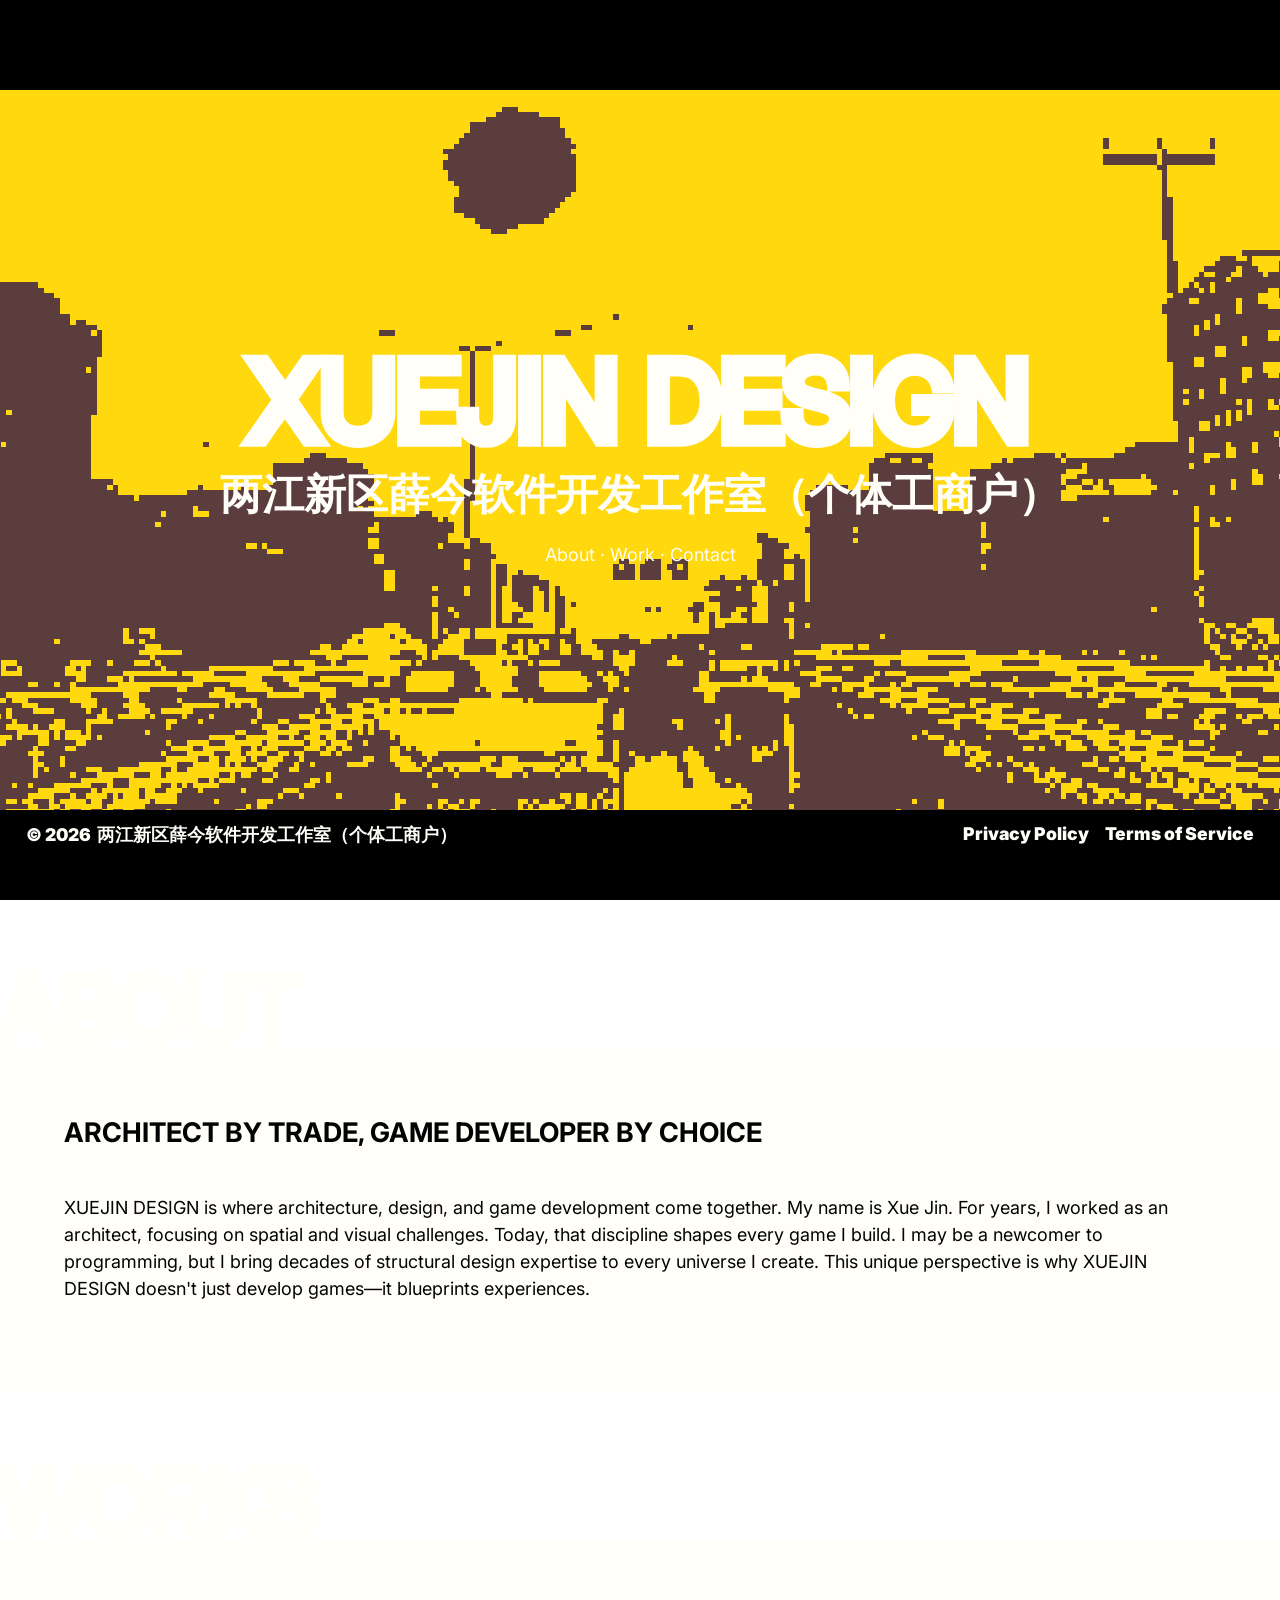
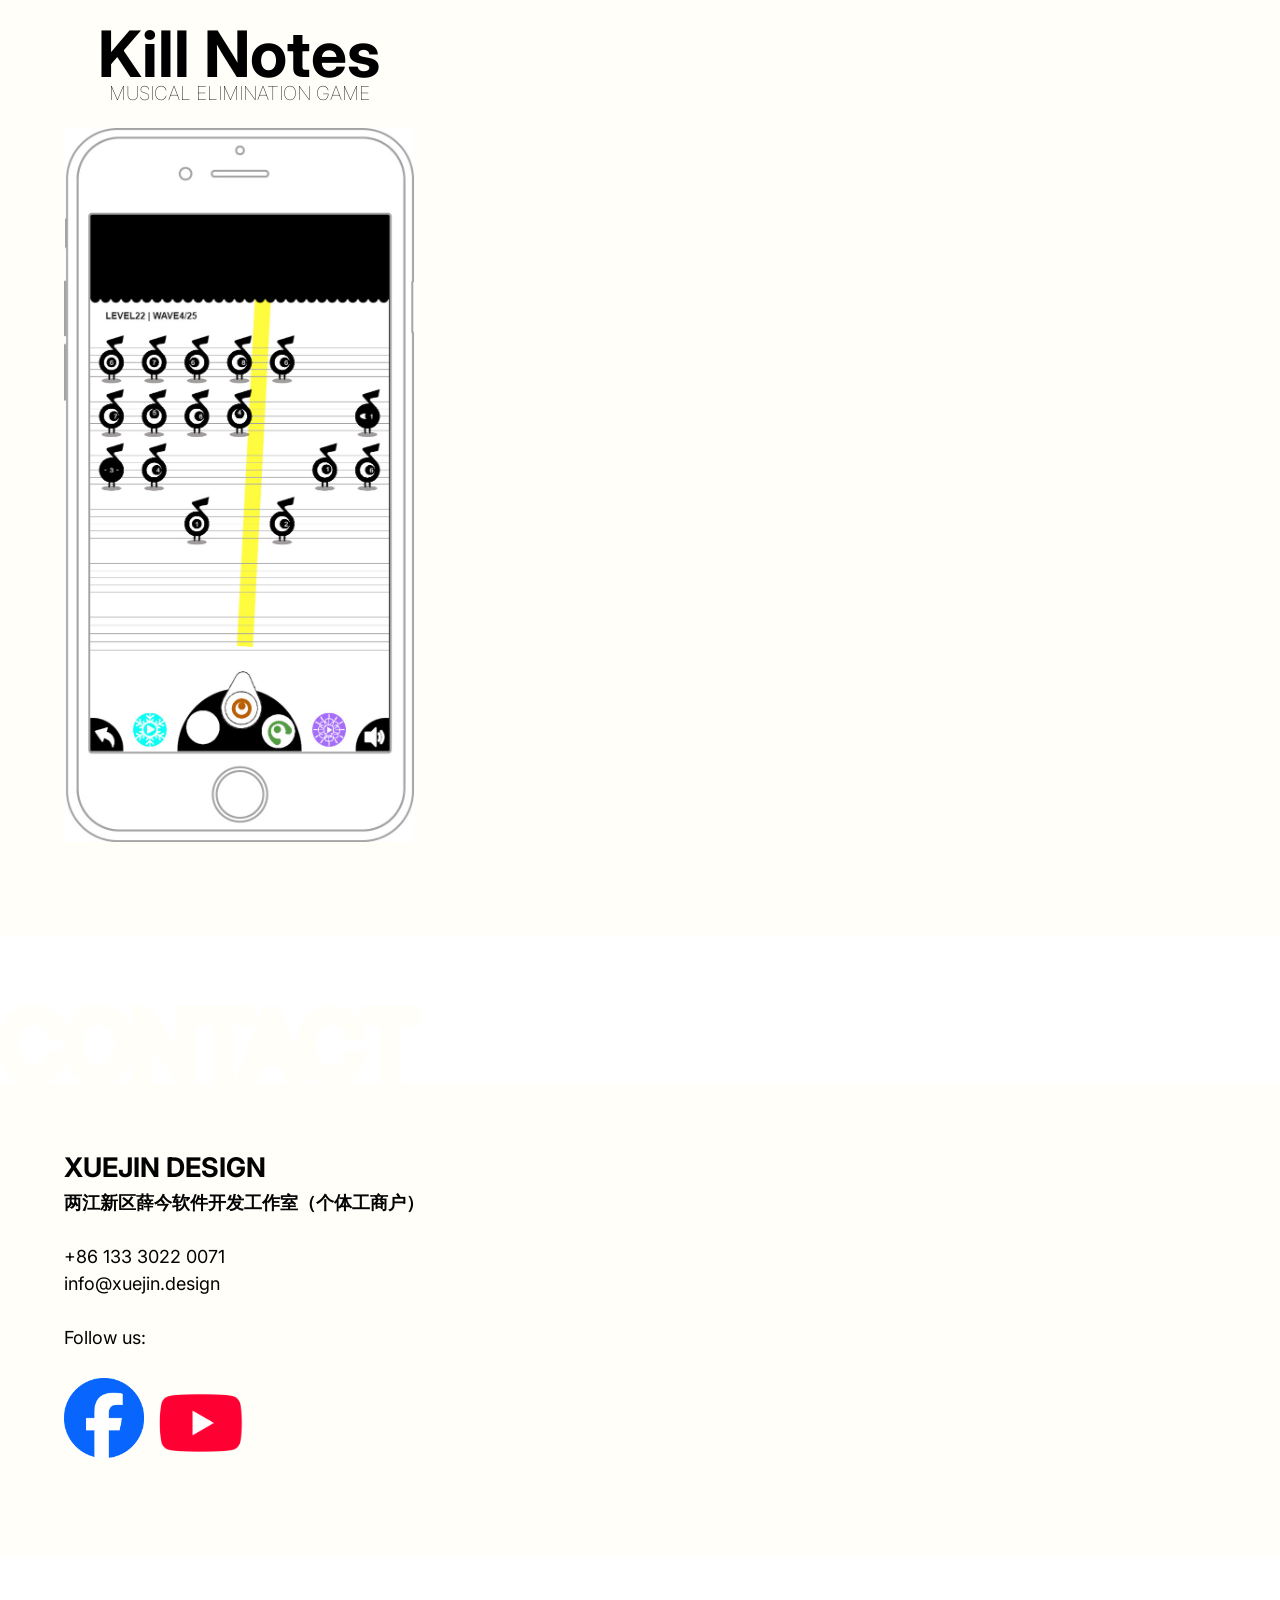
==== commit 2cfb93b2: "Fix HTML encoding issues in index.html" ====
--- a/index.html
+++ b/index.html
@@ -84,7 +84,7 @@
 
      <div id="footer">
       <div>
-        <b class="boldText">© 2026&nbsp;  两江新区薛今软件开发工作室（个体工商户）</b>
+        <b class="boldText">© 2026&nbsp; 两江新区薛今软件开发工作室（个体工商户）</b>
 
 
       </div>
--- a/style.css
+++ b/style.css
@@ -48,6 +48,10 @@
   font-size: 12vh; /* 使用视口宽度单位，确保在不同屏幕上都能适应 */
   color: #fffef9;
   -webkit-text-stroke: 1.5vh #fffef9;
+}
+.sublogo {
+  font-size: 4.7vh; /* 使用视口宽度单位，确保在不同屏幕上都能适应 */
+  color: #fffef9;
 }
 .logo-text {
   font-size: 2vh; /* 使用视口宽度单位，确保在不同屏幕上都能适应 */
